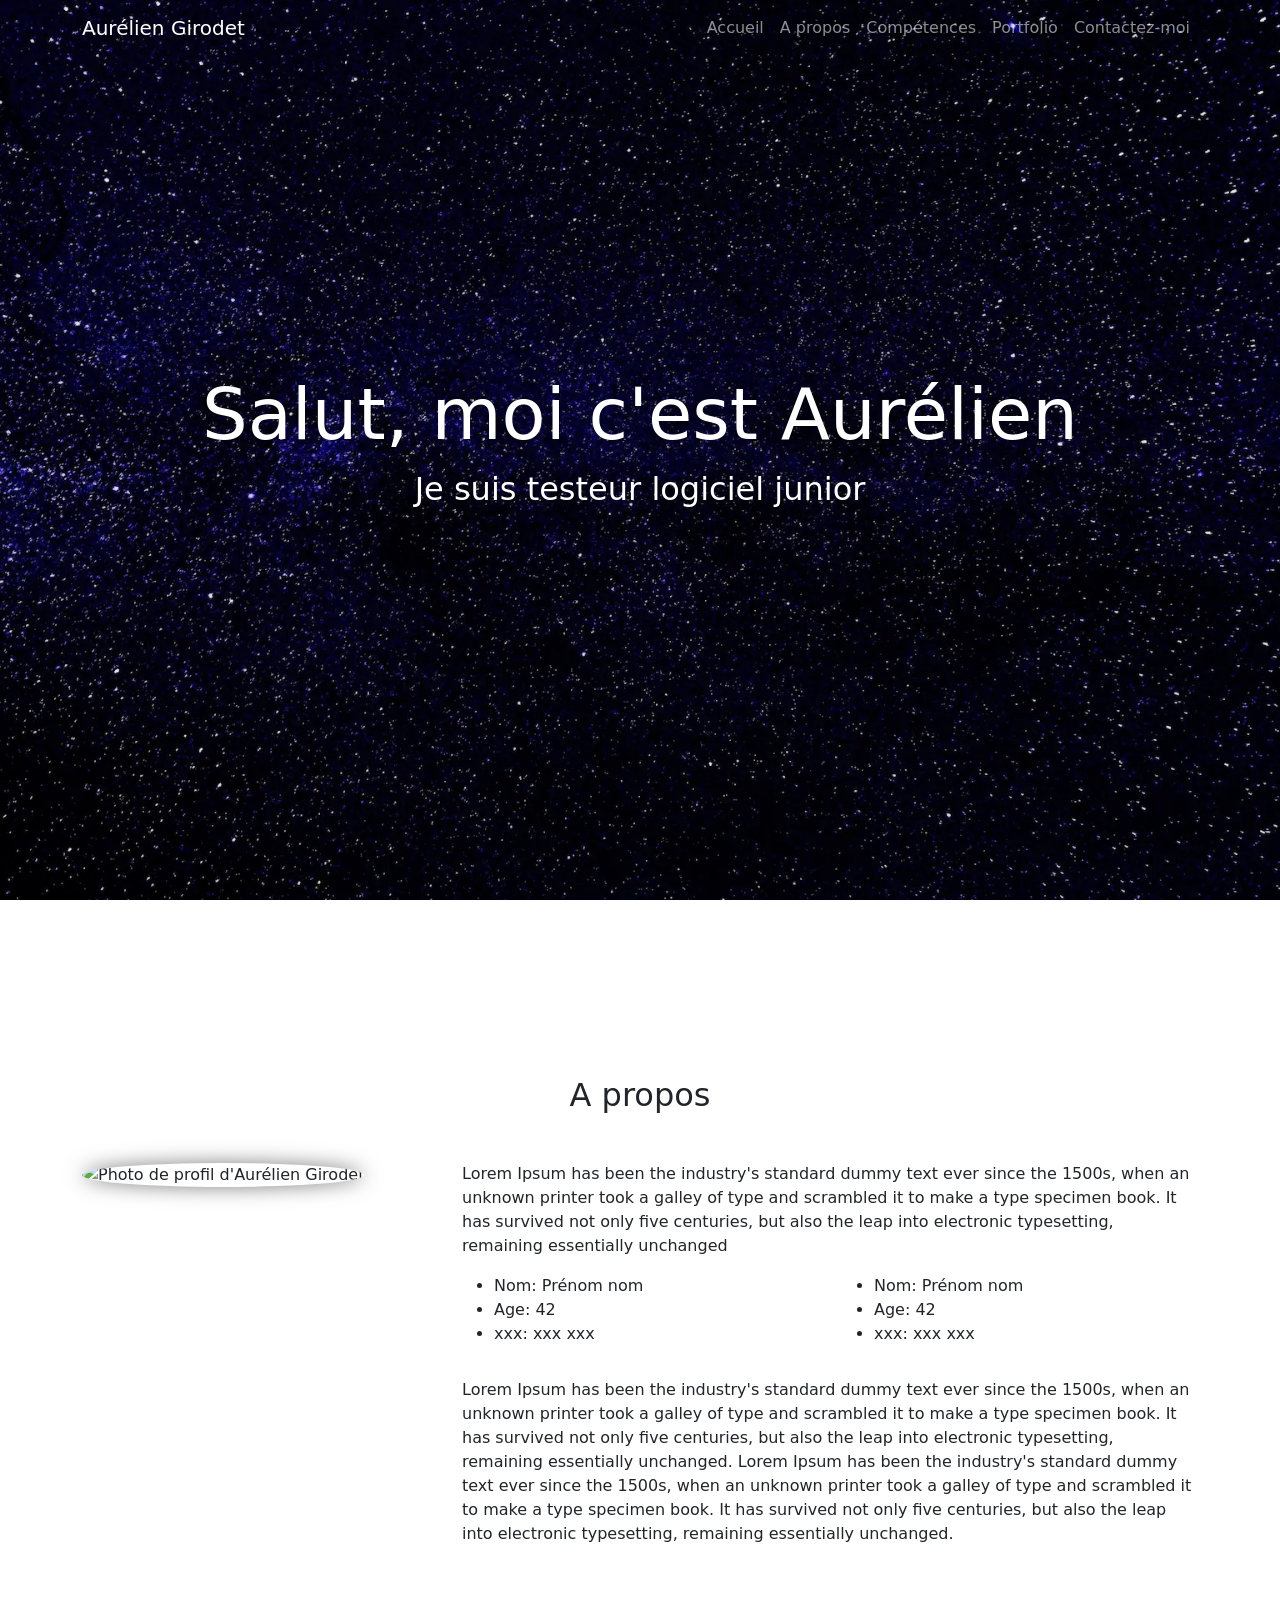
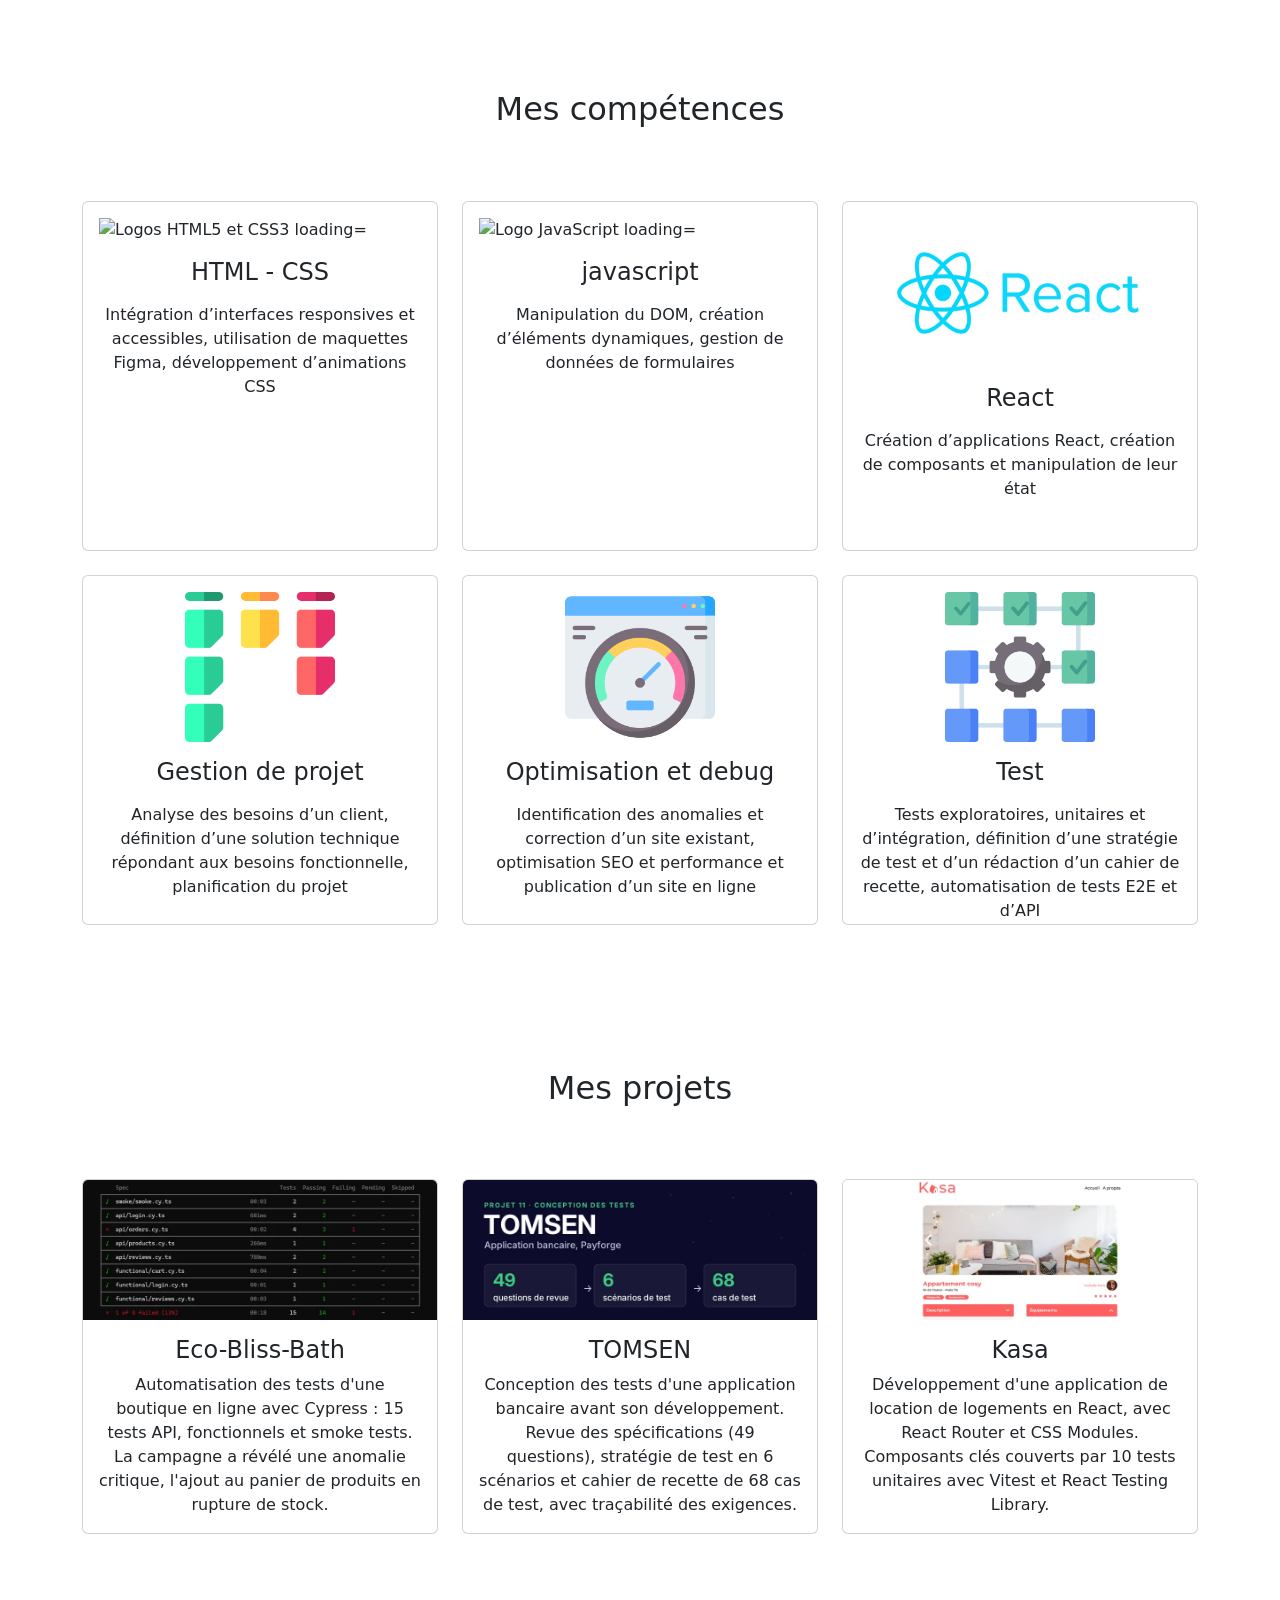
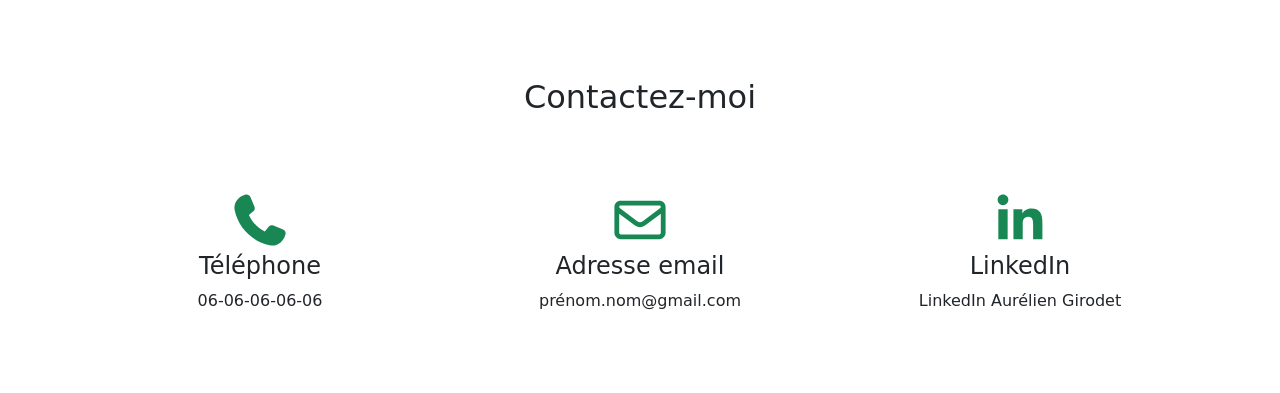
==== index.html @ 2a3164a1 "feat(header): personnalise le nom et le métier visé" ====
<!DOCTYPE html>
<html lang="fr">

<head>
    <meta charset="utf-8">
    <title>Aurélien Girodet | Testeur logiciel</title>
    <meta name="viewport" content="width=device-width, initial-scale=1">
    <!-- linking css file -->
    <link rel="stylesheet" href="style.css">
    <!-- bootstrap CDN -->
    <link href="https://cdn.jsdelivr.net/npm/bootstrap@5.1.3/dist/css/bootstrap.min.css" rel="stylesheet">
    <script src="https://cdn.jsdelivr.net/npm/bootstrap@5.1.3/dist/js/bootstrap.bundle.min.js" defer></script>
    <meta name="description" content="Aurélien Girodet, testeur logiciel junior basé à Paris. Découvrez mon parcours, mes compétences en test et qualité logicielle, et mes projets réalisés.">
</head>

<body>
    <header>
<!-- navbar -->
        <nav class="navbar navbar-expand-lg fixed-top navbar-dark navbarScroll">
            <div class="container">
                <a class="navbar-brand" href="#">Aurélien Girodet</a>
                <button class="navbar-toggler" type="button" data-bs-toggle="collapse"
                    data-bs-target="#navbarSupportedContent" aria-controls="navbarSupportedContent" aria-expanded="false"
                    aria-label="Toggle navigation">
                    <span class="navbar-toggler-icon"></span>
                </button>
                <div class="collapse navbar-collapse" id="navbarSupportedContent">
                    <ul class="navbar-nav ms-auto">
                        <li class="nav-item active">
                            <a class="nav-link" href="#home">Accueil</a>
                        </li>
                        <li class="nav-item">
                            <a class="nav-link" href="#about">A propos</a>
                        </li>
                        <li class="nav-item">
                            <a class="nav-link" href="#skills">Compétences</a>
                        </li>
                        <li class="nav-item">
                            <a class="nav-link" href="#portfolio">Portfolio</a>
                        </li>
                        <li class="nav-item">
                            <a class="nav-link" href="#contact">Contactez-moi</a>
                        </li>
                    </ul>

                </div>
            </div>
        </nav>

        <!-- main banner -->
        <section class="bgimage" id="home">
            <div class="container-fluid">
                <div class="row">
                    <div class="col-lg-12 col-md-12 col-sm-12 col-xs-12 hero-text">
                        <h1 class="hero_title">Salut, moi c'est Aurélien</h1>
                        <p class="hero_desc">Je suis testeur logiciel junior</p>
                    </div>
                </div>
            </div>
        </section>
    </header>
    
    <main>
<!-- about section-->
        <section id="about">
            <div class="container mt-4 pt-4">
                <h2 class="text-center">A propos</h2>
                <div class="row mt-4">
                    <div class="col-lg-4">
                        <img src="images/person.png" class="imageAboutPage" alt="Photo de profil d'Aurélien Girodet" loading="lazy">
                    </div>

                    <div class="col-lg-8">
                        <p> Lorem Ipsum has been the industry's standard dummy text ever since the 1500s, when an unknown
                            printer took a galley of type and scrambled it to make a type specimen book. It has survived not
                            only five centuries, but also the leap into electronic typesetting, remaining essentially
                            unchanged

                        </p>
                        <div class="row mt-3">
                            <div class="col-md-6">
                                <ul>
                                    <li>Nom: Prénom nom</li>
                                    <li>Age: 42</li>
                                    <li>xxx: xxx xxx</li>

                                </ul>
                            </div>
                            <div class="col-md-6">
                                <ul>
                                    <li>Nom: Prénom nom</li>
                                    <li>Age: 42</li>
                                    <li>xxx: xxx xxx</li>
                                </ul>
                            </div>
                        </div>
                        <div class="row mt-3">
                            <p> Lorem Ipsum has been the industry's standard dummy text ever since the 1500s, when an
                                unknown printer took a galley of type and scrambled it to make a type specimen book. It has
                                survived not only five centuries, but also the leap into electronic typesetting, remaining
                                essentially unchanged.
                                Lorem Ipsum has been the industry's standard dummy text ever since the 1500s, when an
                                unknown printer took a galley of type and scrambled it to make a type specimen book. It has
                                survived not only five centuries, but also the leap into electronic typesetting, remaining
                                essentially unchanged.
                            </p>
                        </div>
                    </div>
                </div>
        </section>

        <!-- skills section-->
        <section id="skills">
            <div class="container">
                <h2 class="text-center">Mes compétences</h2>
            </div>
        </section>

        <!-- portfolio section-->
        <section id="portfolio">
            <div class="container mt-3">
                <h2 class="text-center">Mes projets</h2>
        </section>

        <!-- contact section-->
        <section id="contact">
            <div class="container mt-3 contactContent">
                <h2 class="text-center">Contactez-moi</h2>
                <div class="row">
                    <div class="col-lg-4 mt-4 contactColumn">
                        <svg xmlns="http://www.w3.org/2000/svg" viewBox="0 0 640 640" aria-hidden="true"><!--!Font Awesome Free v7.3.1 by @fontawesome - https://fontawesome.com License - https://fontawesome.com/license/free Copyright 2026 Fonticons, Inc.--><path d="M224.2 89C216.3 70.1 195.7 60.1 176.1 65.4L170.6 66.9C106 84.5 50.8 147.1 66.9 223.3C104 398.3 241.7 536 416.7 573.1C493 589.3 555.5 534 573.1 469.4L574.6 463.9C580 444.2 569.9 423.6 551.1 415.8L453.8 375.3C437.3 368.4 418.2 373.2 406.8 387.1L368.2 434.3C297.9 399.4 241.3 341 208.8 269.3L253 233.3C266.9 222 271.6 202.9 264.8 186.3L224.2 89z"/></svg>
                        <h3 class="h4">Téléphone</h3>
                        <p>06-06-06-06-06</p>
                    </div>
                    <div class="col-lg-4 mt-4 contactColumn">
                        <svg xmlns="http://www.w3.org/2000/svg" viewBox="0 0 640 640" aria-hidden="true"><!--!Font Awesome Free v7.3.1 by @fontawesome - https://fontawesome.com License - https://fontawesome.com/license/free Copyright 2026 Fonticons, Inc.--><path d="M125.4 128C91.5 128 64 155.5 64 189.4C64 190.3 64 191.1 64.1 192L64 192L64 448C64 483.3 92.7 512 128 512L512 512C547.3 512 576 483.3 576 448L576 192L575.9 192C575.9 191.1 576 190.3 576 189.4C576 155.5 548.5 128 514.6 128L125.4 128zM528 256.3L528 448C528 456.8 520.8 464 512 464L128 464C119.2 464 112 456.8 112 448L112 256.3L266.8 373.7C298.2 397.6 341.7 397.6 373.2 373.7L528 256.3zM112 189.4C112 182 118 176 125.4 176L514.6 176C522 176 528 182 528 189.4C528 193.6 526 197.6 522.7 200.1L344.2 335.5C329.9 346.3 310.1 346.3 295.8 335.5L117.3 200.1C114 197.6 112 193.6 112 189.4z"/></svg>
                        <h3 class="h4">Adresse email</h3>
                        <p>prénom.nom@gmail.com</p>
                    </div>
                    <div class="col-lg-4 mt-4 contactColumn">
                        <svg xmlns="http://www.w3.org/2000/svg" viewBox="0 0 640 640" aria-hidden="true"><!--!Font Awesome Free v7.3.1 by @fontawesome - https://fontawesome.com License - https://fontawesome.com/license/free Copyright 2026 Fonticons, Inc.--><path d="M196.3 512L103.4 512L103.4 212.9L196.3 212.9L196.3 512zM149.8 172.1C120.1 172.1 96 147.5 96 117.8C96 103.5 101.7 89.9 111.8 79.8C121.9 69.7 135.6 64 149.8 64C164 64 177.7 69.7 187.8 79.8C197.9 89.9 203.6 103.6 203.6 117.8C203.6 147.5 179.5 172.1 149.8 172.1zM543.9 512L451.2 512L451.2 366.4C451.2 331.7 450.5 287.2 402.9 287.2C354.6 287.2 347.2 324.9 347.2 363.9L347.2 512L254.4 512L254.4 212.9L343.5 212.9L343.5 253.7L344.8 253.7C357.2 230.2 387.5 205.4 432.7 205.4C526.7 205.4 544 267.3 544 347.7L544 512L543.9 512z"/></svg>
                        <h3 class="h4">LinkedIn</h3>
                        <p>LinkedIn Aurélien Girodet</p>
                    </div>
                </div>
            </div>
        </section>
    </main>

    

    <!-- load javascript after loading all html content -->
    <script src="script/script.js" defer></script>

</body>

</html>
---- style.css ----
/******* GENERAL *******/
/* spacing on all sections */
#about,
#skills,
#portfolio,
#contact {
    margin-top: 4rem;
    padding-top: 4rem;
}
#about h2,
#skills h2,
#portfolio h2,
#contact h2 {
    margin-bottom: 3rem;
}
#contact {
    padding-bottom: 4rem;
}

/* display background dark color on navbar scroll */
.navbarScroll.navbarDark {
    background-color: #212529;
}

/* header background color */
header {
    background-color: #0b0b2b;
}

/* hero background image */
.bgimage {
    height: 100vh;
    max-height: 900px;
    background: #0b0b2b url("images/image1.webp");
    background-size: cover;
    position: relative;
}
/* text css above hero image*/
.hero_title {
    font-size: 4.5rem;
}
.hero_desc {
    font-size: 2rem;
}
.hero-text {
    text-align: center;
    position: absolute;
    top: 50%;
    left: 50%;
    transform: translate(-50%, -50%);
    color: white;
}

/* about */
.imageAboutPage {
    width: 100%;
}
.imageAboutPage {
    border-radius: 50%;
    box-shadow: 0 0 20px rgba(0, 0, 0, 0.5);
}

/* skills */
.skillsText.card {
    height: 350px;
    cursor: pointer;
}
.skillsText img {
    width: 100%;
    height: 150px;
    object-fit: contain;
}
#skills p {
    text-align: center;
}
.skillsIcon {
    font-size: 36px;
    text-align: center;
    width: 100%;
}
.card-title {
    text-align: center;
}
.card:hover .skillsIcon {
    color: #008000;
}
.skillsText:hover {
    border: 1px solid #008000;
}

/* portfolio */
#portfolio p {
    text-align: center;
}
.portfolioContent {
    transition: transform 0.2s ease, box-shadow 0.2s ease;
}
.portfolioContent:hover,
.portfolioContent:focus-within {
    transform: translateY(-4px);
    box-shadow: 0 8px 20px rgba(0, 0, 0, 0.15);
}
.portfolioContent a {
    text-decoration: none;
    color: inherit;
}
.portfolioContent:hover a,
.portfolioContent:focus-within {
    color: #198754;
}

/* contact */
.contactColumn {
    display: flex;
    flex-direction: column;
    align-items: center;
}
.contactColumn svg {
    fill: #198754;
    height: 4em;
}

/* footer */
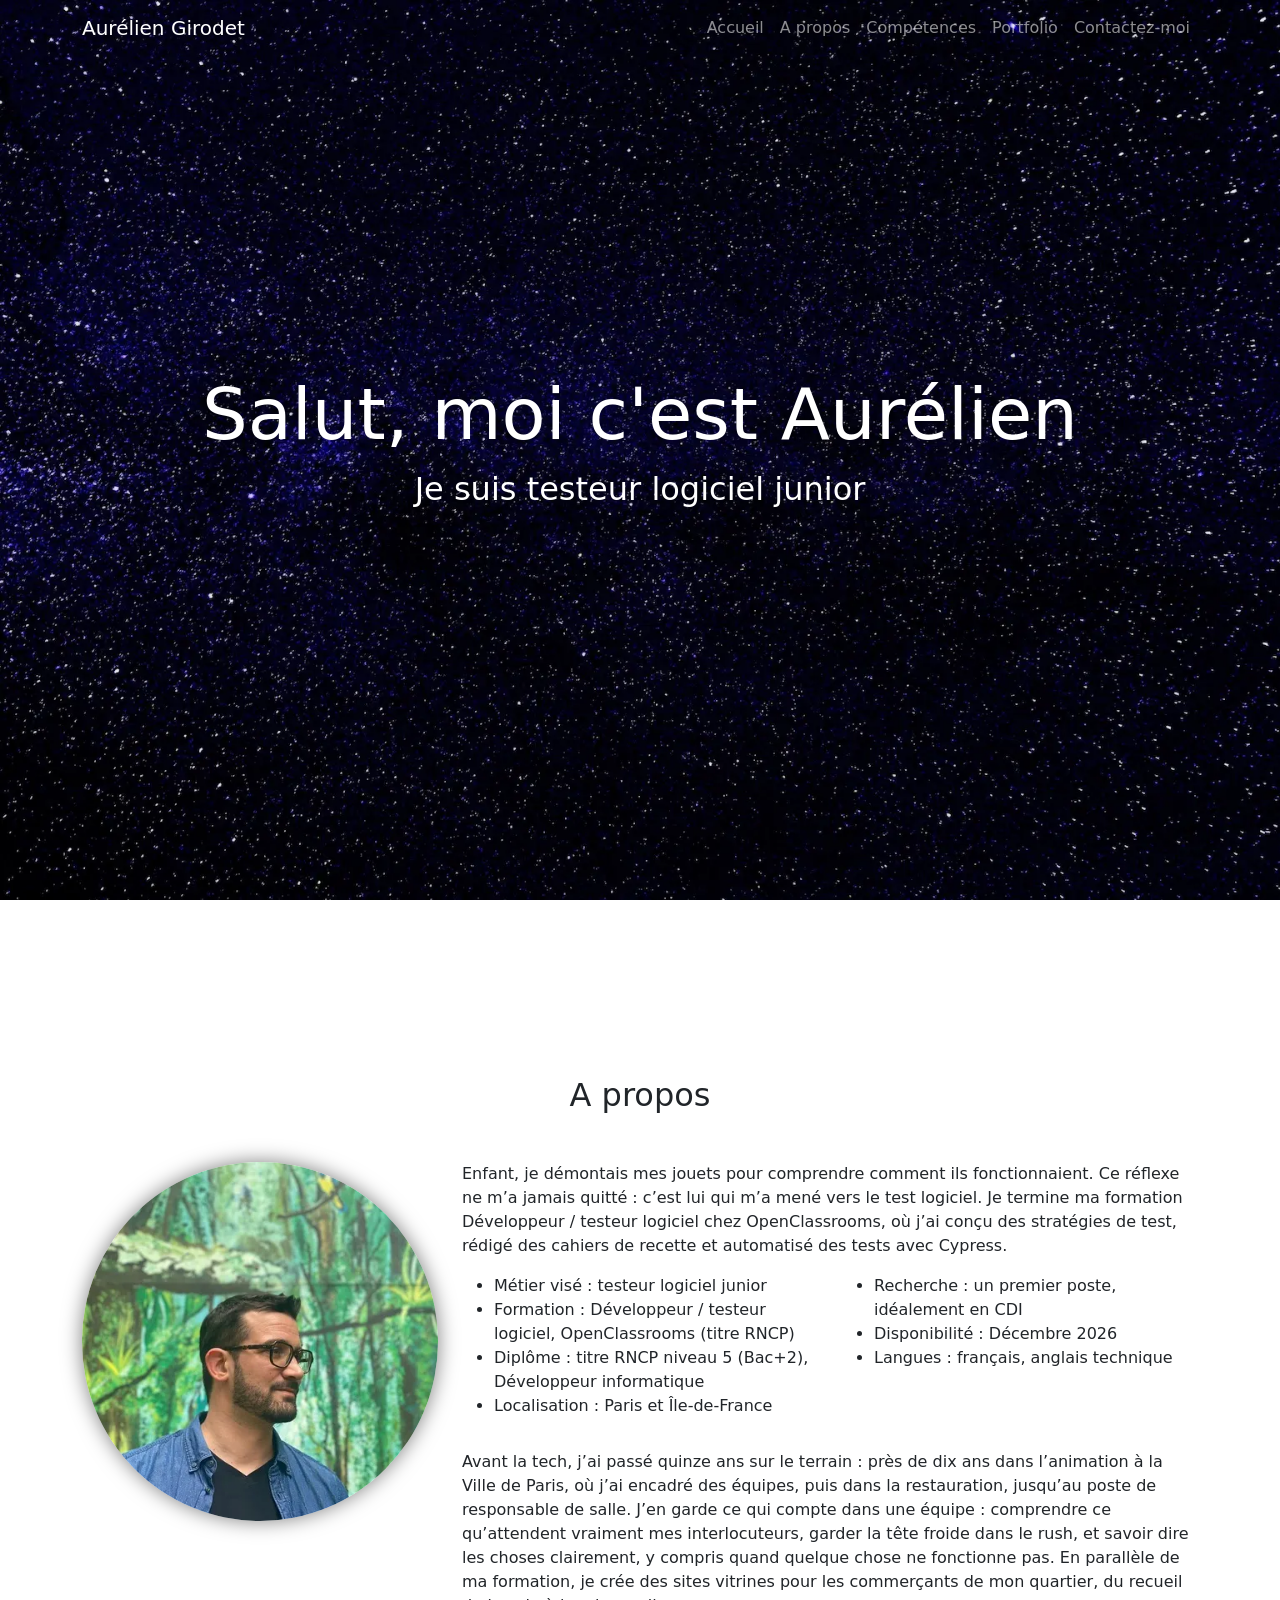
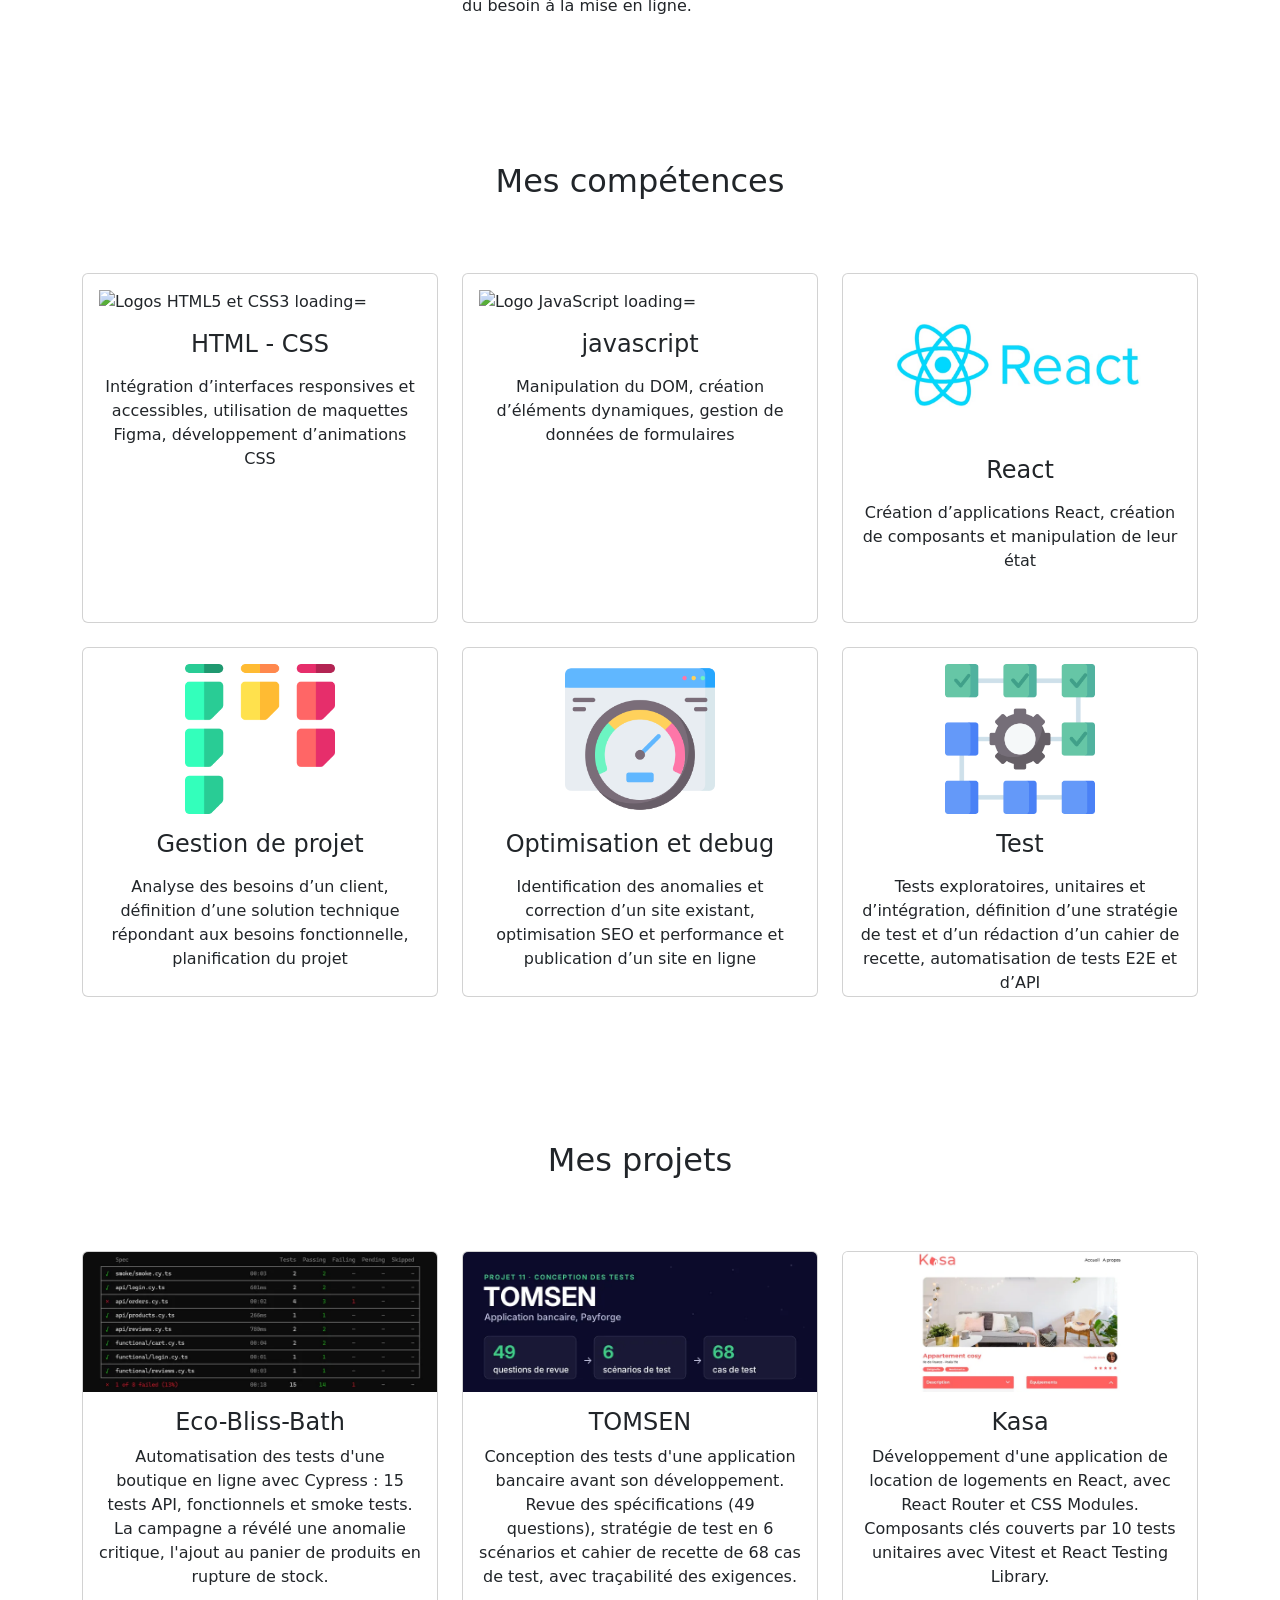
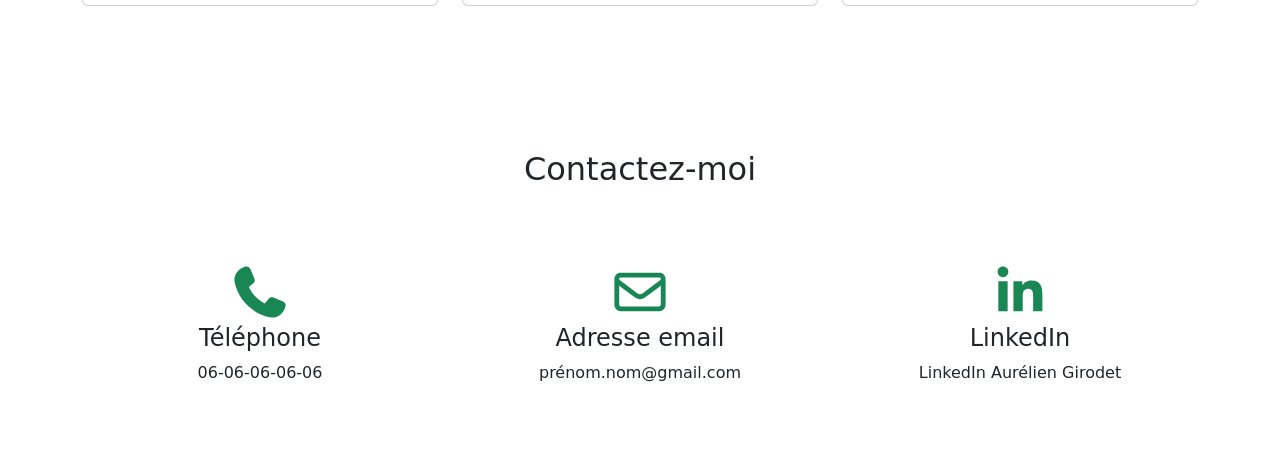
==== commit d03afc17: "feat(about): personnalise la section À propos" ====
--- a/index.html
+++ b/index.html
@@ -67,42 +67,34 @@
                 <h2 class="text-center">A propos</h2>
                 <div class="row mt-4">
                     <div class="col-lg-4">
-                        <img src="images/person.png" class="imageAboutPage" alt="Photo de profil d'Aurélien Girodet" loading="lazy">
+                        <img src="images/aurelien.webp" class="imageAboutPage" alt="Photo de profil d'Aurélien Girodet" loading="lazy">
                     </div>
 
                     <div class="col-lg-8">
-                        <p> Lorem Ipsum has been the industry's standard dummy text ever since the 1500s, when an unknown
-                            printer took a galley of type and scrambled it to make a type specimen book. It has survived not
-                            only five centuries, but also the leap into electronic typesetting, remaining essentially
-                            unchanged
-
+                        <p> 
+                            Enfant, je démontais mes jouets pour comprendre comment ils fonctionnaient. Ce réflexe ne m’a jamais quitté : c’est lui qui m’a mené vers le test logiciel. Je termine ma formation Développeur / testeur logiciel chez OpenClassrooms, où j’ai conçu des stratégies de test, rédigé des cahiers de recette et automatisé des tests avec Cypress.
                         </p>
                         <div class="row mt-3">
                             <div class="col-md-6">
                                 <ul>
-                                    <li>Nom: Prénom nom</li>
-                                    <li>Age: 42</li>
-                                    <li>xxx: xxx xxx</li>
+                                    <li>Métier visé : testeur logiciel junior</li>
+                                    <li>Formation : Développeur / testeur logiciel, OpenClassrooms (titre RNCP)</li>
+                                    <li>Diplôme : titre RNCP niveau 5 (Bac+2), Développeur informatique</li>
+                                    <li>Localisation : Paris et Île-de-France</li>
 
                                 </ul>
                             </div>
                             <div class="col-md-6">
                                 <ul>
-                                    <li>Nom: Prénom nom</li>
-                                    <li>Age: 42</li>
-                                    <li>xxx: xxx xxx</li>
+                                    <li>Recherche : un premier poste, idéalement en CDI</li>
+                                    <li>Disponibilité : Décembre 2026</li>
+                                    <li>Langues : français, anglais technique</li>
                                 </ul>
                             </div>
                         </div>
                         <div class="row mt-3">
-                            <p> Lorem Ipsum has been the industry's standard dummy text ever since the 1500s, when an
-                                unknown printer took a galley of type and scrambled it to make a type specimen book. It has
-                                survived not only five centuries, but also the leap into electronic typesetting, remaining
-                                essentially unchanged.
-                                Lorem Ipsum has been the industry's standard dummy text ever since the 1500s, when an
-                                unknown printer took a galley of type and scrambled it to make a type specimen book. It has
-                                survived not only five centuries, but also the leap into electronic typesetting, remaining
-                                essentially unchanged.
+                            <p> 
+                                Avant la tech, j’ai passé quinze ans sur le terrain : près de dix ans dans l’animation à la Ville de Paris, où j’ai encadré des équipes, puis dans la restauration, jusqu’au poste de responsable de salle. J’en garde ce qui compte dans une équipe : comprendre ce qu’attendent vraiment mes interlocuteurs, garder la tête froide dans le rush, et savoir dire les choses clairement, y compris quand quelque chose ne fonctionne pas. En parallèle de ma formation, je crée des sites vitrines pour les commerçants de mon quartier, du recueil du besoin à la mise en ligne.
                             </p>
                         </div>
                     </div>
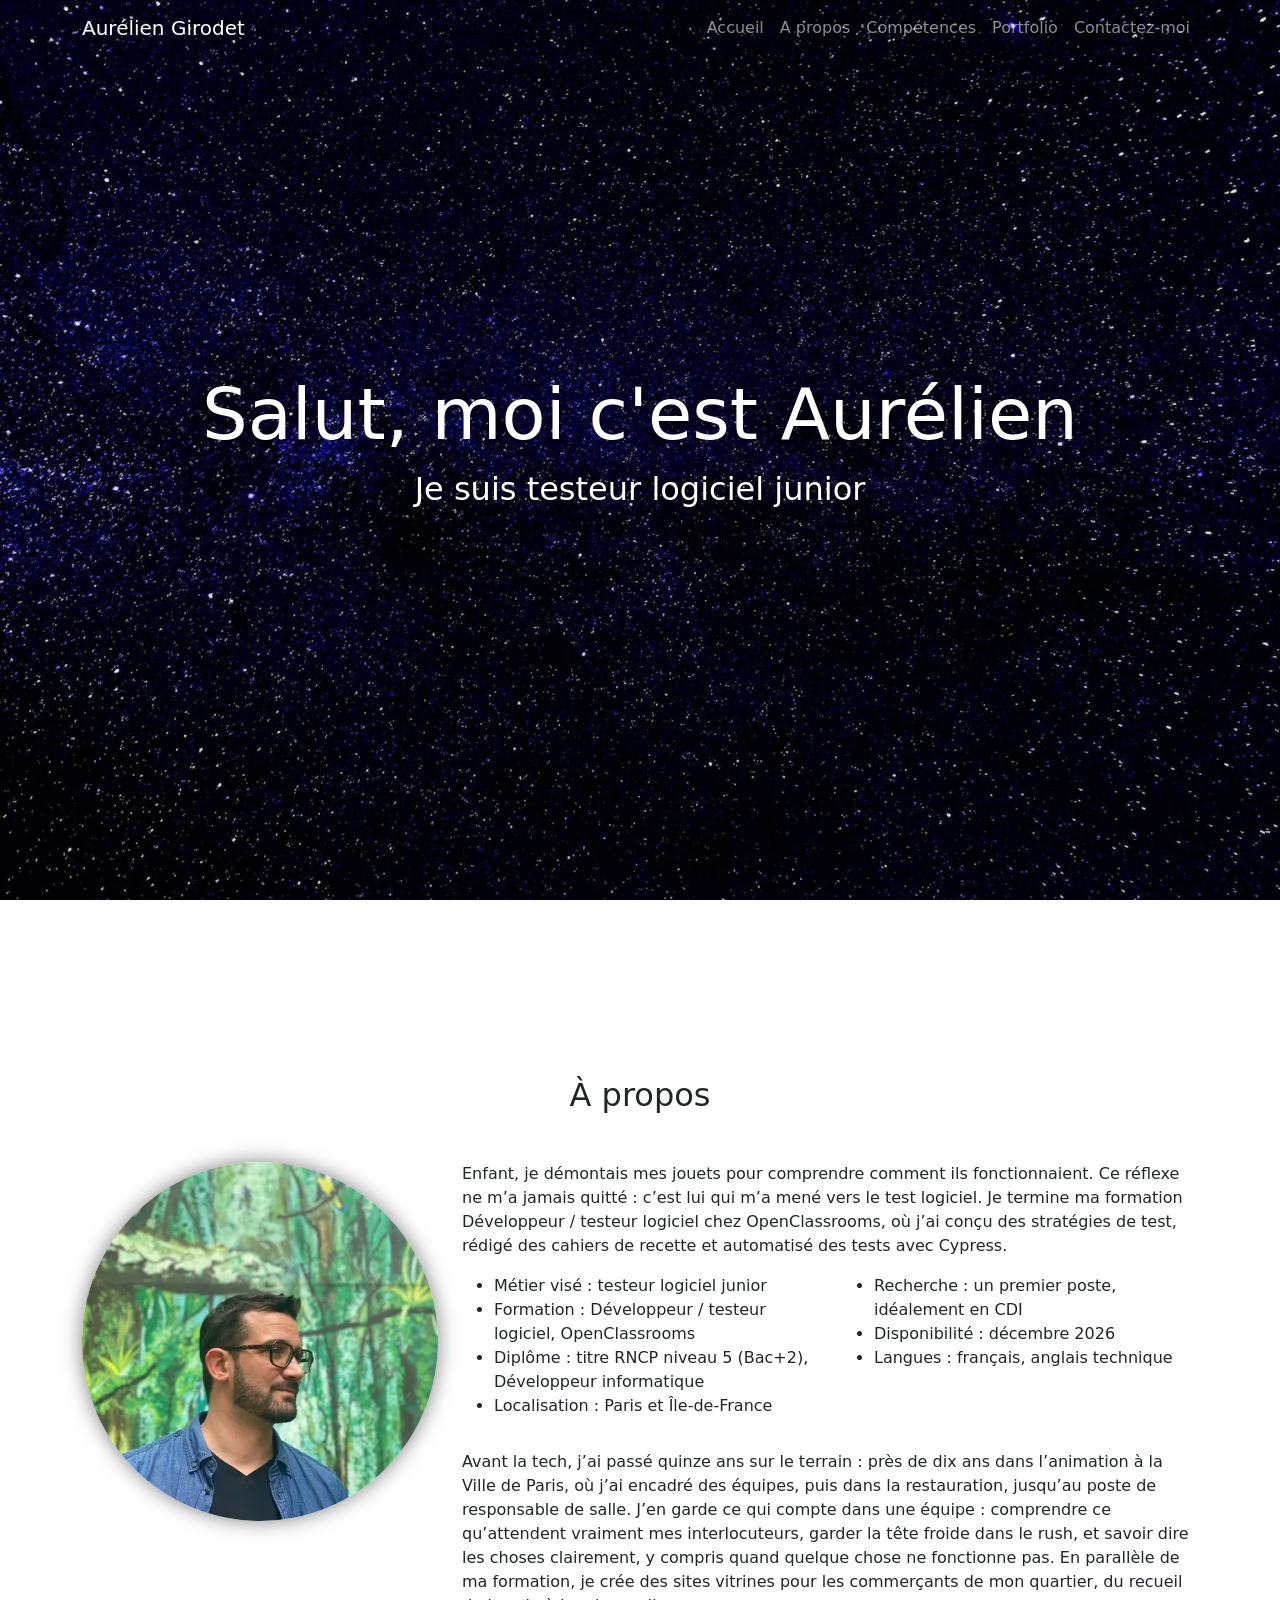
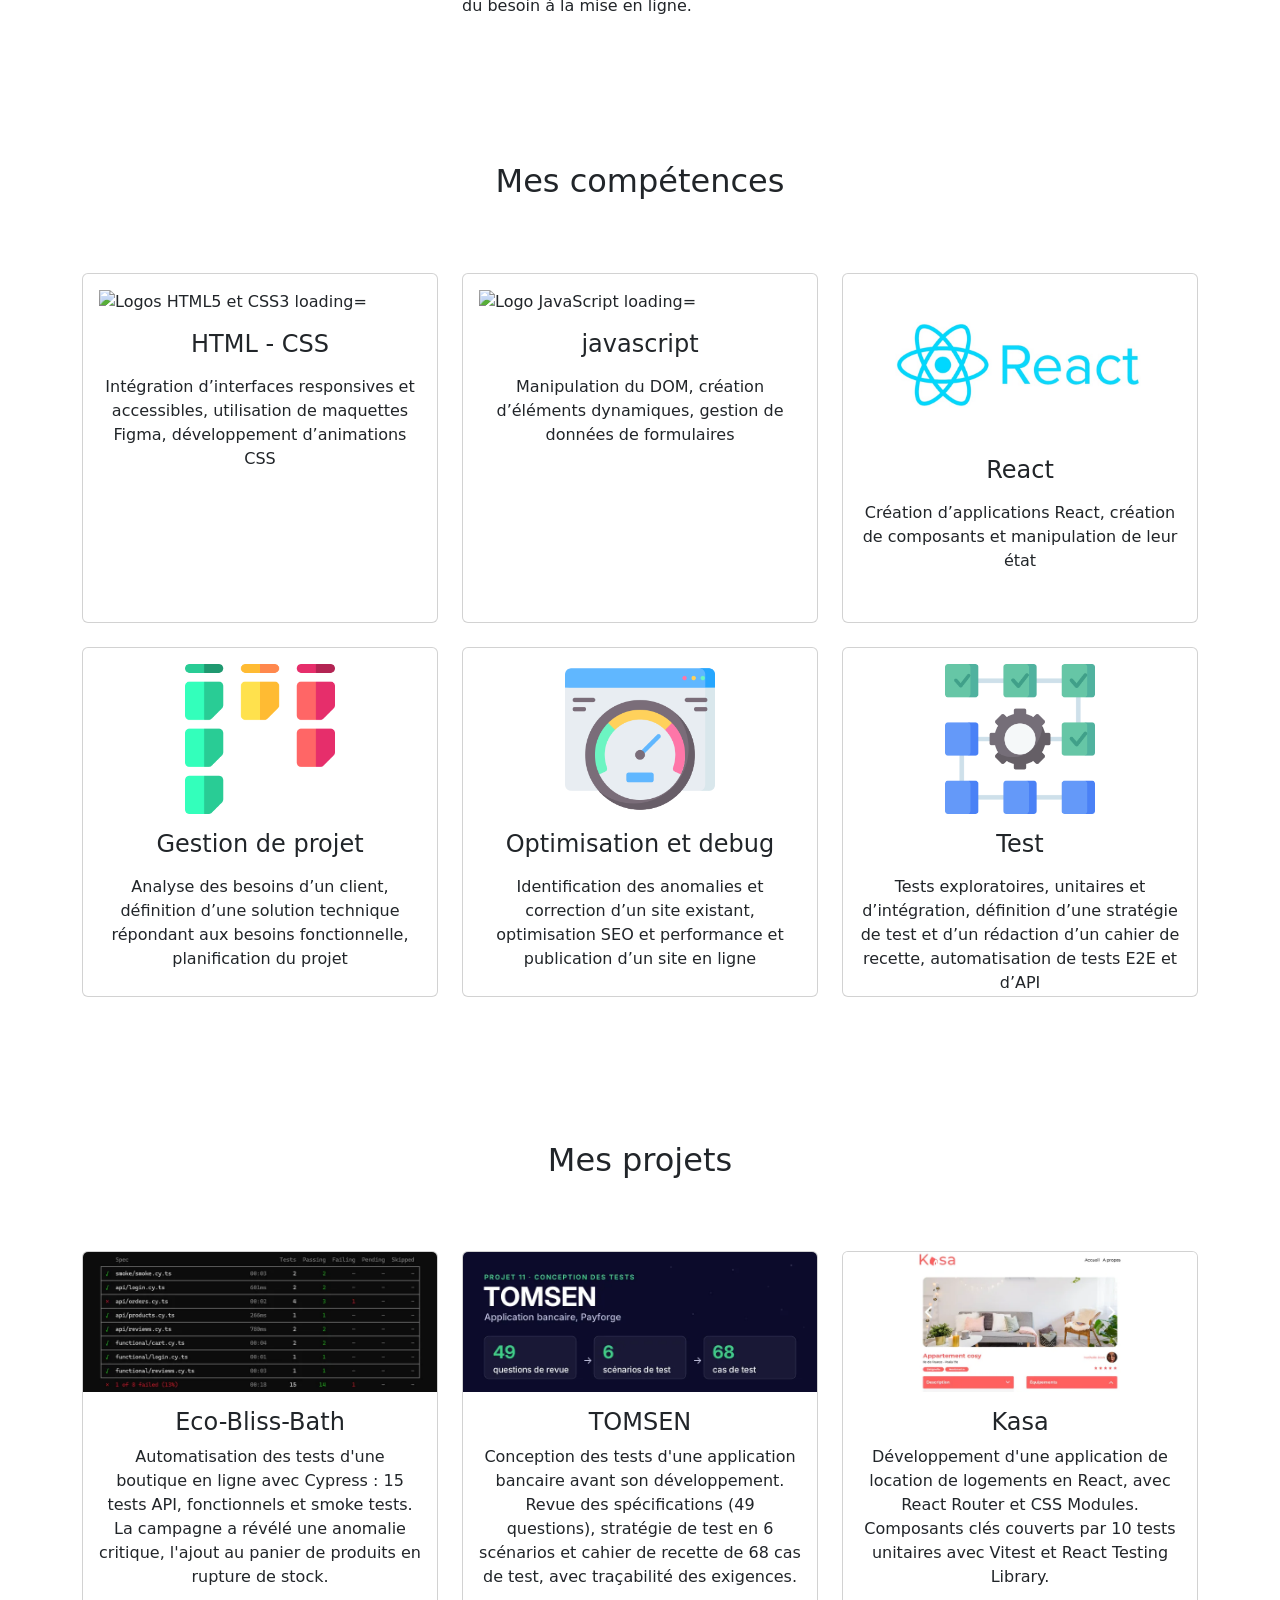
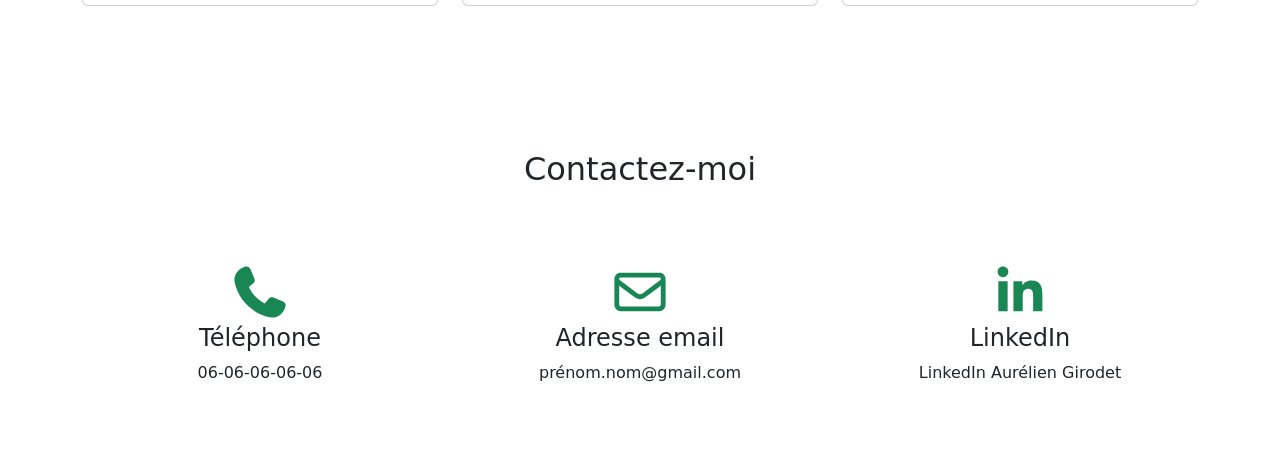
==== commit 4b99ed14: "fix(html): ferme les conteneurs des sections À propos et projets" ====
--- a/index.html
+++ b/index.html
@@ -64,7 +64,7 @@
 <!-- about section-->
         <section id="about">
             <div class="container mt-4 pt-4">
-                <h2 class="text-center">A propos</h2>
+                <h2 class="text-center">À propos</h2>
                 <div class="row mt-4">
                     <div class="col-lg-4">
                         <img src="images/aurelien.webp" class="imageAboutPage" alt="Photo de profil d'Aurélien Girodet" loading="lazy">
@@ -78,7 +78,7 @@
                             <div class="col-md-6">
                                 <ul>
                                     <li>Métier visé : testeur logiciel junior</li>
-                                    <li>Formation : Développeur / testeur logiciel, OpenClassrooms (titre RNCP)</li>
+                                    <li>Formation : Développeur / testeur logiciel, OpenClassrooms</li>
                                     <li>Diplôme : titre RNCP niveau 5 (Bac+2), Développeur informatique</li>
                                     <li>Localisation : Paris et Île-de-France</li>
 
@@ -87,7 +87,7 @@
                             <div class="col-md-6">
                                 <ul>
                                     <li>Recherche : un premier poste, idéalement en CDI</li>
-                                    <li>Disponibilité : Décembre 2026</li>
+                                    <li>Disponibilité : décembre 2026</li>
                                     <li>Langues : français, anglais technique</li>
                                 </ul>
                             </div>
@@ -99,6 +99,7 @@
                         </div>
                     </div>
                 </div>
+            </div>
         </section>
 
         <!-- skills section-->
@@ -112,6 +113,7 @@
         <section id="portfolio">
             <div class="container mt-3">
                 <h2 class="text-center">Mes projets</h2>
+            </div>
         </section>
 
         <!-- contact section-->
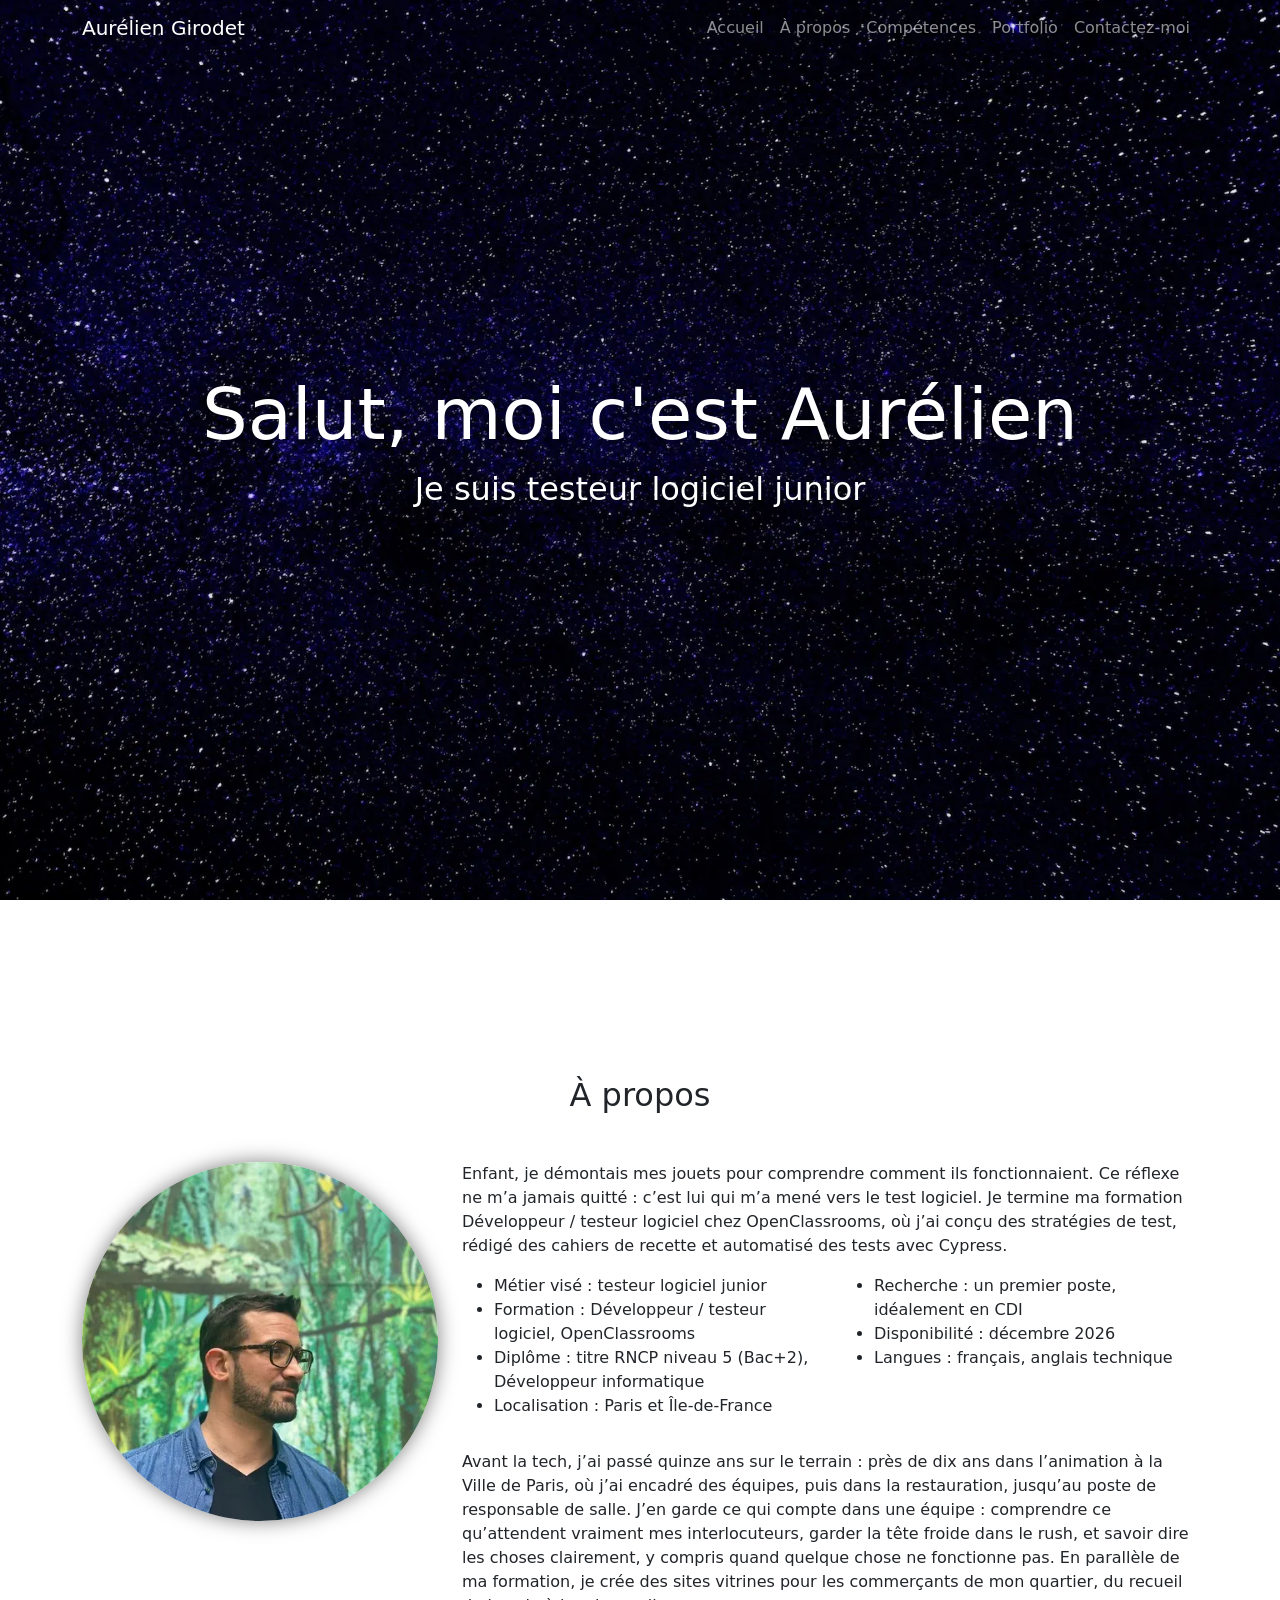
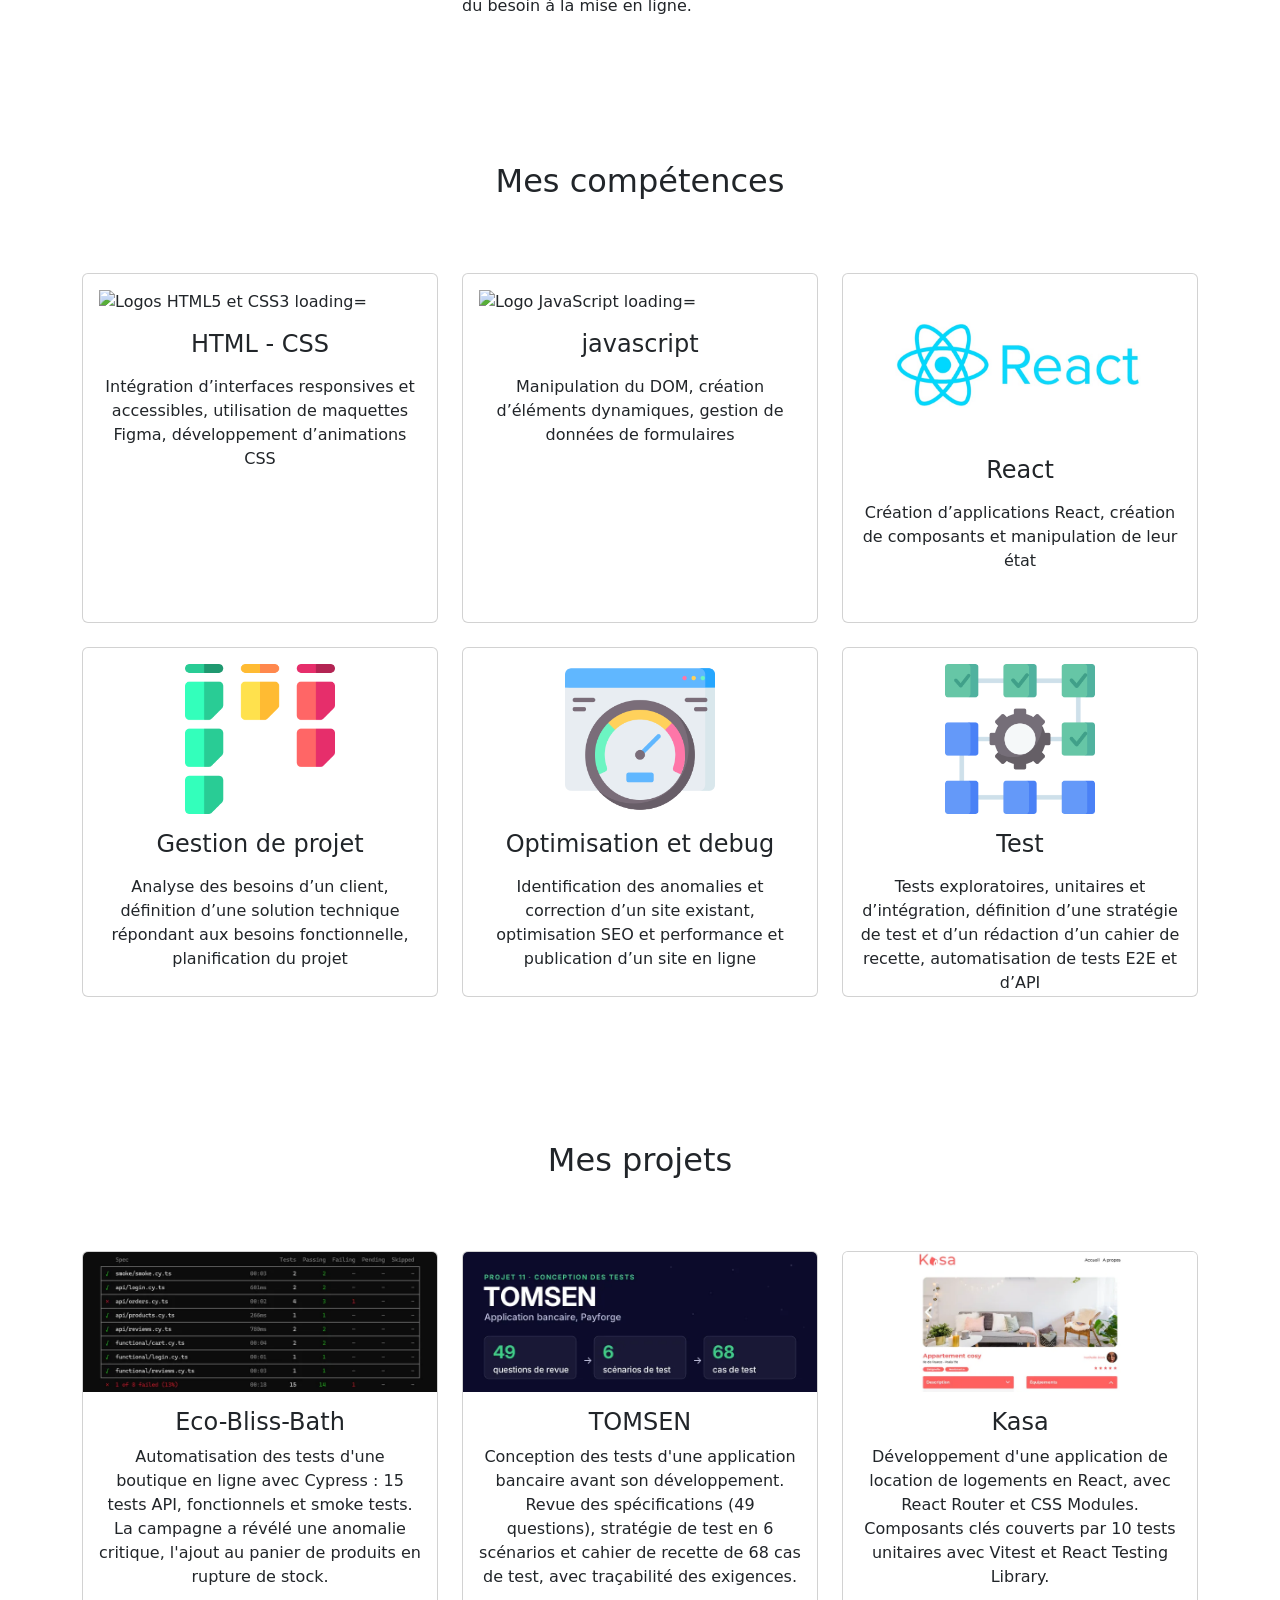
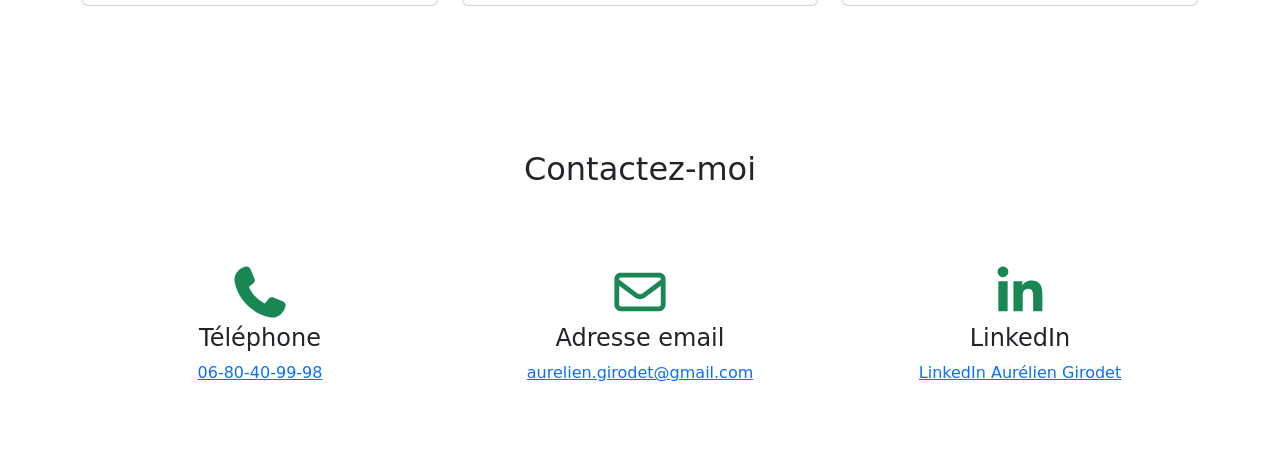
==== commit 9ced7e5b: "feat(contact): personnalise les coordonnées de la section Contact fix(nav): ajoute l'accent au lien " ====
--- a/index.html
+++ b/index.html
@@ -30,7 +30,7 @@
                             <a class="nav-link" href="#home">Accueil</a>
                         </li>
                         <li class="nav-item">
-                            <a class="nav-link" href="#about">A propos</a>
+                            <a class="nav-link" href="#about">À propos</a>
                         </li>
                         <li class="nav-item">
                             <a class="nav-link" href="#skills">Compétences</a>
@@ -124,17 +124,17 @@
                     <div class="col-lg-4 mt-4 contactColumn">
                         <svg xmlns="http://www.w3.org/2000/svg" viewBox="0 0 640 640" aria-hidden="true"><!--!Font Awesome Free v7.3.1 by @fontawesome - https://fontawesome.com License - https://fontawesome.com/license/free Copyright 2026 Fonticons, Inc.--><path d="M224.2 89C216.3 70.1 195.7 60.1 176.1 65.4L170.6 66.9C106 84.5 50.8 147.1 66.9 223.3C104 398.3 241.7 536 416.7 573.1C493 589.3 555.5 534 573.1 469.4L574.6 463.9C580 444.2 569.9 423.6 551.1 415.8L453.8 375.3C437.3 368.4 418.2 373.2 406.8 387.1L368.2 434.3C297.9 399.4 241.3 341 208.8 269.3L253 233.3C266.9 222 271.6 202.9 264.8 186.3L224.2 89z"/></svg>
                         <h3 class="h4">Téléphone</h3>
-                        <p>06-06-06-06-06</p>
+                        <a href="tel:+33680409998">06-80-40-99-98</a>
                     </div>
                     <div class="col-lg-4 mt-4 contactColumn">
                         <svg xmlns="http://www.w3.org/2000/svg" viewBox="0 0 640 640" aria-hidden="true"><!--!Font Awesome Free v7.3.1 by @fontawesome - https://fontawesome.com License - https://fontawesome.com/license/free Copyright 2026 Fonticons, Inc.--><path d="M125.4 128C91.5 128 64 155.5 64 189.4C64 190.3 64 191.1 64.1 192L64 192L64 448C64 483.3 92.7 512 128 512L512 512C547.3 512 576 483.3 576 448L576 192L575.9 192C575.9 191.1 576 190.3 576 189.4C576 155.5 548.5 128 514.6 128L125.4 128zM528 256.3L528 448C528 456.8 520.8 464 512 464L128 464C119.2 464 112 456.8 112 448L112 256.3L266.8 373.7C298.2 397.6 341.7 397.6 373.2 373.7L528 256.3zM112 189.4C112 182 118 176 125.4 176L514.6 176C522 176 528 182 528 189.4C528 193.6 526 197.6 522.7 200.1L344.2 335.5C329.9 346.3 310.1 346.3 295.8 335.5L117.3 200.1C114 197.6 112 193.6 112 189.4z"/></svg>
                         <h3 class="h4">Adresse email</h3>
-                        <p>prénom.nom@gmail.com</p>
+                        <a href="mailto:aurelien.girodet@gmail.com">aurelien.girodet@gmail.com</a>
                     </div>
                     <div class="col-lg-4 mt-4 contactColumn">
                         <svg xmlns="http://www.w3.org/2000/svg" viewBox="0 0 640 640" aria-hidden="true"><!--!Font Awesome Free v7.3.1 by @fontawesome - https://fontawesome.com License - https://fontawesome.com/license/free Copyright 2026 Fonticons, Inc.--><path d="M196.3 512L103.4 512L103.4 212.9L196.3 212.9L196.3 512zM149.8 172.1C120.1 172.1 96 147.5 96 117.8C96 103.5 101.7 89.9 111.8 79.8C121.9 69.7 135.6 64 149.8 64C164 64 177.7 69.7 187.8 79.8C197.9 89.9 203.6 103.6 203.6 117.8C203.6 147.5 179.5 172.1 149.8 172.1zM543.9 512L451.2 512L451.2 366.4C451.2 331.7 450.5 287.2 402.9 287.2C354.6 287.2 347.2 324.9 347.2 363.9L347.2 512L254.4 512L254.4 212.9L343.5 212.9L343.5 253.7L344.8 253.7C357.2 230.2 387.5 205.4 432.7 205.4C526.7 205.4 544 267.3 544 347.7L544 512L543.9 512z"/></svg>
                         <h3 class="h4">LinkedIn</h3>
-                        <p>LinkedIn Aurélien Girodet</p>
+                        <a href="www.linkedin.com/in/aurelien-girodet">LinkedIn Aurélien Girodet</a>
                     </div>
                 </div>
             </div>
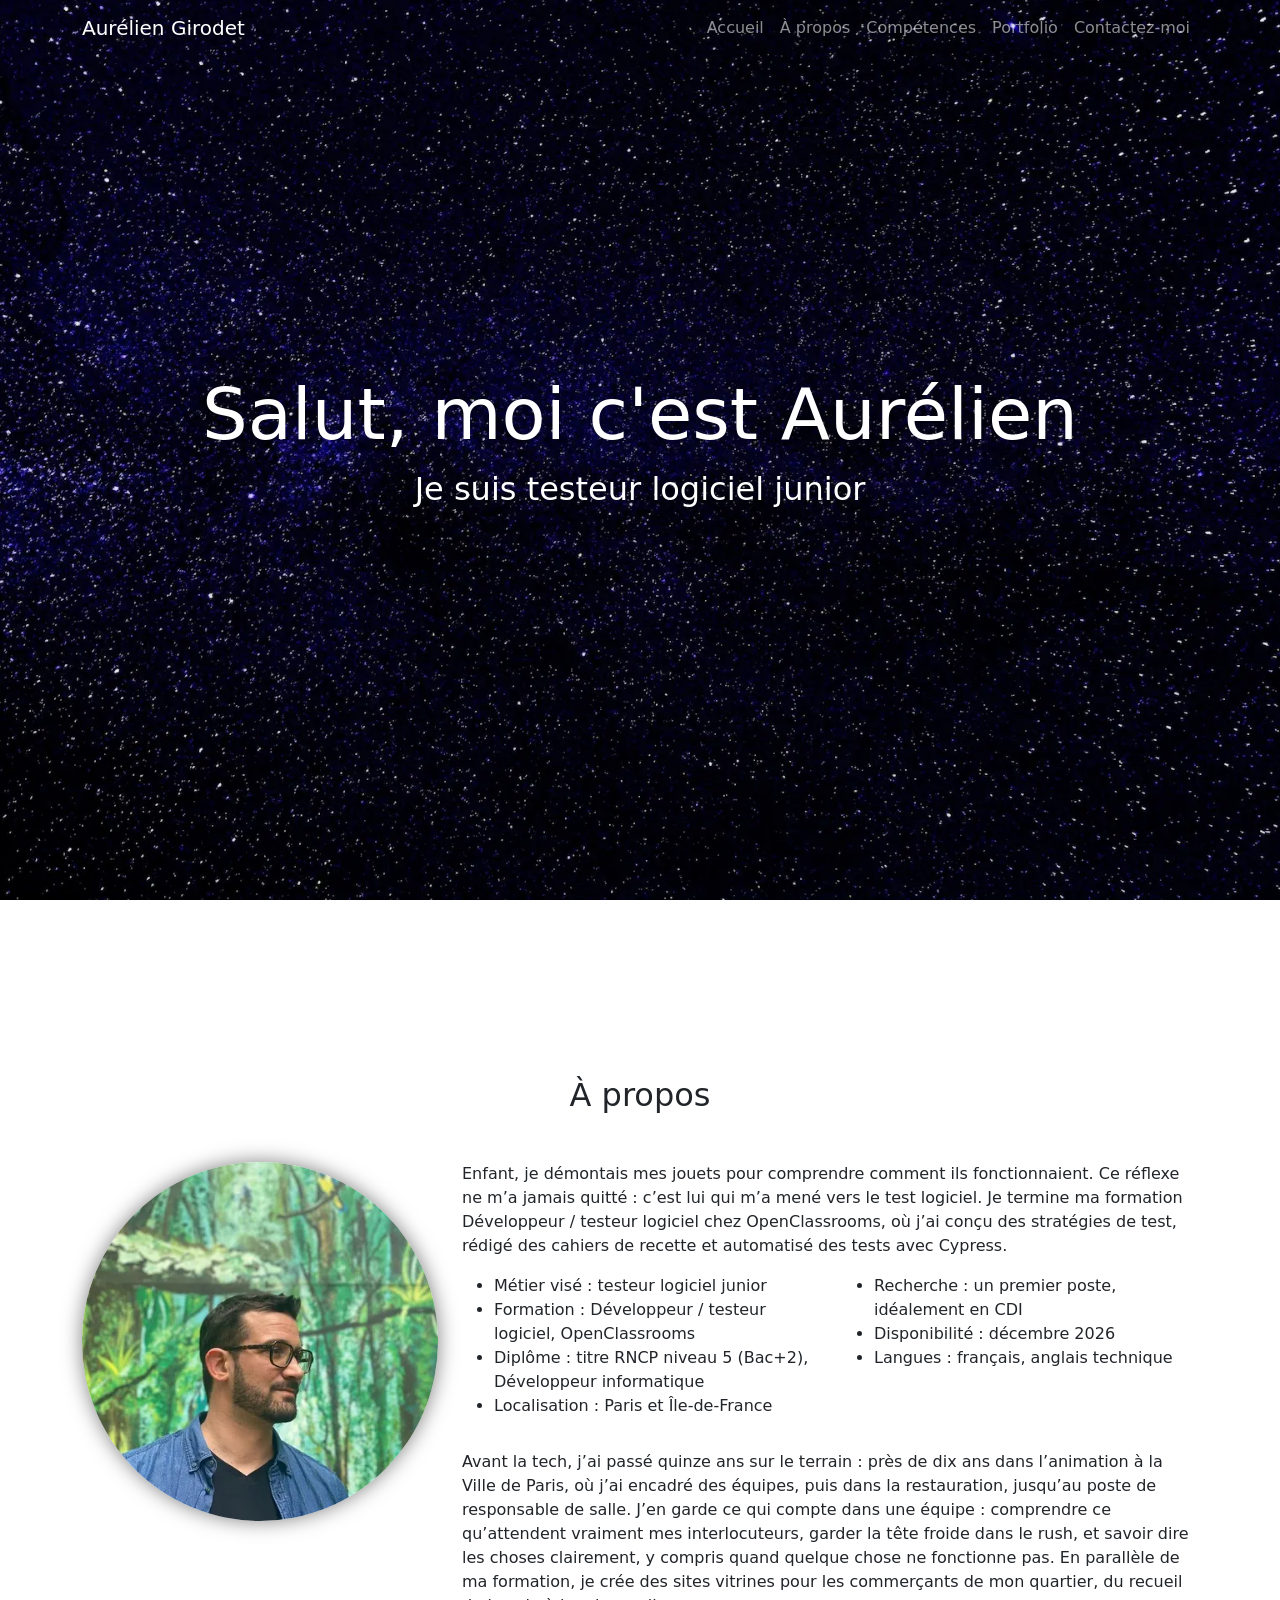
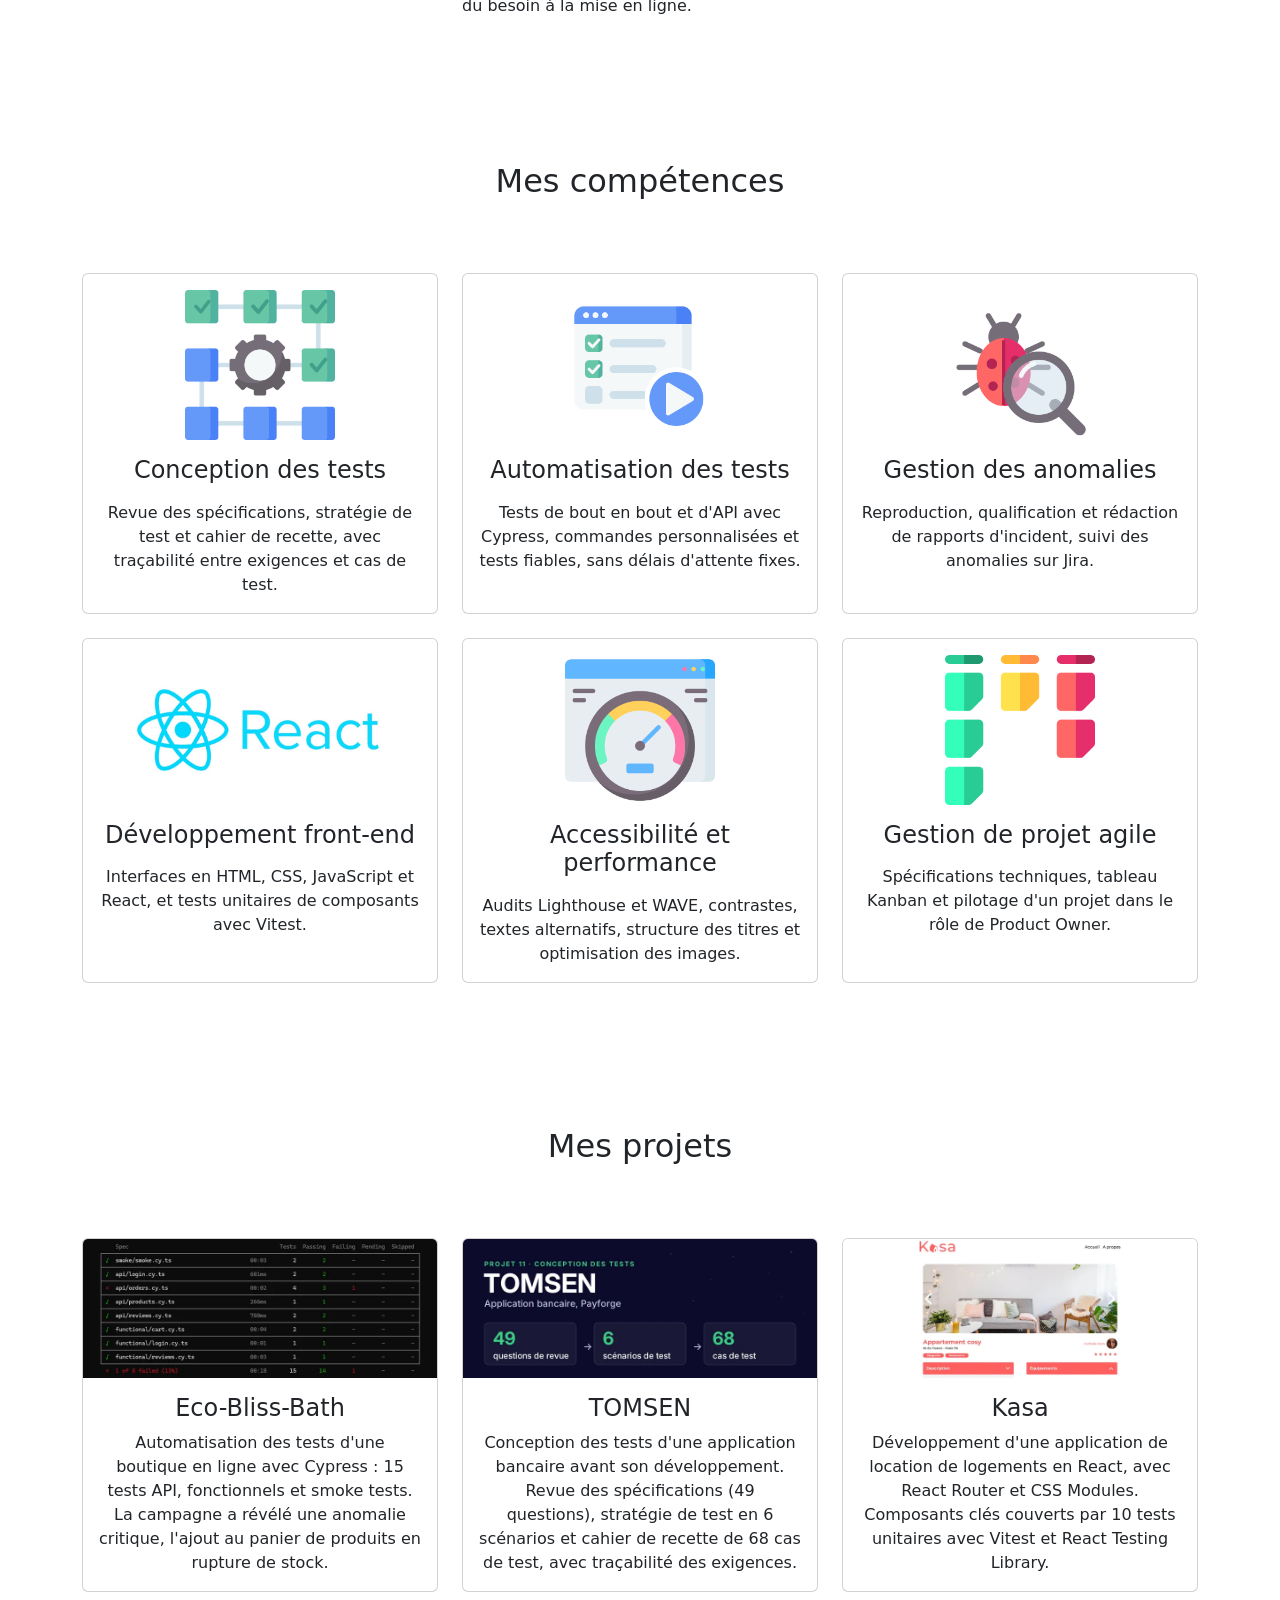
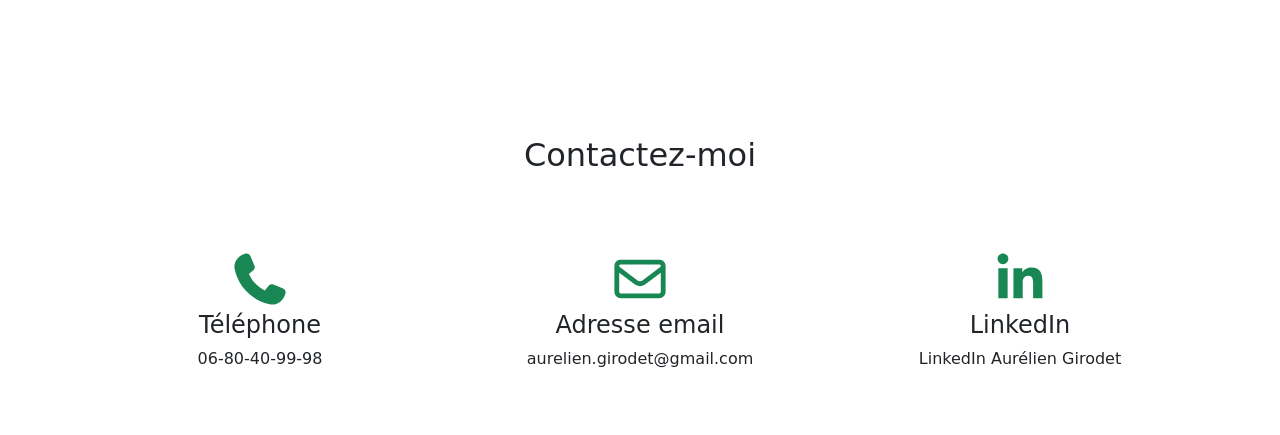
==== commit fe2add67: "feat: ajoute un favicon" ====
--- a/index.html
+++ b/index.html
@@ -9,6 +9,8 @@
     <link rel="stylesheet" href="style.css">
     <!-- bootstrap CDN -->
     <link href="https://cdn.jsdelivr.net/npm/bootstrap@5.1.3/dist/css/bootstrap.min.css" rel="stylesheet">
+    <link rel="icon" href="favicon.ico" sizes="any">
+    <link rel="apple-touch-icon" href="apple-touch-icon.png">
     <script src="https://cdn.jsdelivr.net/npm/bootstrap@5.1.3/dist/js/bootstrap.bundle.min.js" defer></script>
     <meta name="description" content="Aurélien Girodet, testeur logiciel junior basé à Paris. Découvrez mon parcours, mes compétences en test et qualité logicielle, et mes projets réalisés.">
 </head>
@@ -134,7 +136,7 @@
                     <div class="col-lg-4 mt-4 contactColumn">
                         <svg xmlns="http://www.w3.org/2000/svg" viewBox="0 0 640 640" aria-hidden="true"><!--!Font Awesome Free v7.3.1 by @fontawesome - https://fontawesome.com License - https://fontawesome.com/license/free Copyright 2026 Fonticons, Inc.--><path d="M196.3 512L103.4 512L103.4 212.9L196.3 212.9L196.3 512zM149.8 172.1C120.1 172.1 96 147.5 96 117.8C96 103.5 101.7 89.9 111.8 79.8C121.9 69.7 135.6 64 149.8 64C164 64 177.7 69.7 187.8 79.8C197.9 89.9 203.6 103.6 203.6 117.8C203.6 147.5 179.5 172.1 149.8 172.1zM543.9 512L451.2 512L451.2 366.4C451.2 331.7 450.5 287.2 402.9 287.2C354.6 287.2 347.2 324.9 347.2 363.9L347.2 512L254.4 512L254.4 212.9L343.5 212.9L343.5 253.7L344.8 253.7C357.2 230.2 387.5 205.4 432.7 205.4C526.7 205.4 544 267.3 544 347.7L544 512L543.9 512z"/></svg>
                         <h3 class="h4">LinkedIn</h3>
-                        <a href="www.linkedin.com/in/aurelien-girodet">LinkedIn Aurélien Girodet</a>
+                        <a href="https://www.linkedin.com/in/aurelien-girodet" target="_blank" rel="noopener noreferrer">LinkedIn Aurélien Girodet<span class="visually-hidden"> (nouvel onglet)</span></a>
                     </div>
                 </div>
             </div>
--- a/style.css
+++ b/style.css
@@ -61,10 +61,6 @@
 }
 
 /* skills */
-.skillsText.card {
-    height: 350px;
-    cursor: pointer;
-}
 .skillsText img {
     width: 100%;
     height: 150px;
@@ -73,19 +69,8 @@
 #skills p {
     text-align: center;
 }
-.skillsIcon {
-    font-size: 36px;
-    text-align: center;
-    width: 100%;
-}
 .card-title {
     text-align: center;
-}
-.card:hover .skillsIcon {
-    color: #008000;
-}
-.skillsText:hover {
-    border: 1px solid #008000;
 }
 
 /* portfolio */
@@ -119,5 +104,13 @@
     fill: #198754;
     height: 4em;
 }
+.contactColumn a{
+    text-decoration: none;
+    color: inherit;
+}
+.contactColumn a:hover,
+.contactColumn:focus-within a {
+   color: #198754; 
+}
 
 /* footer */
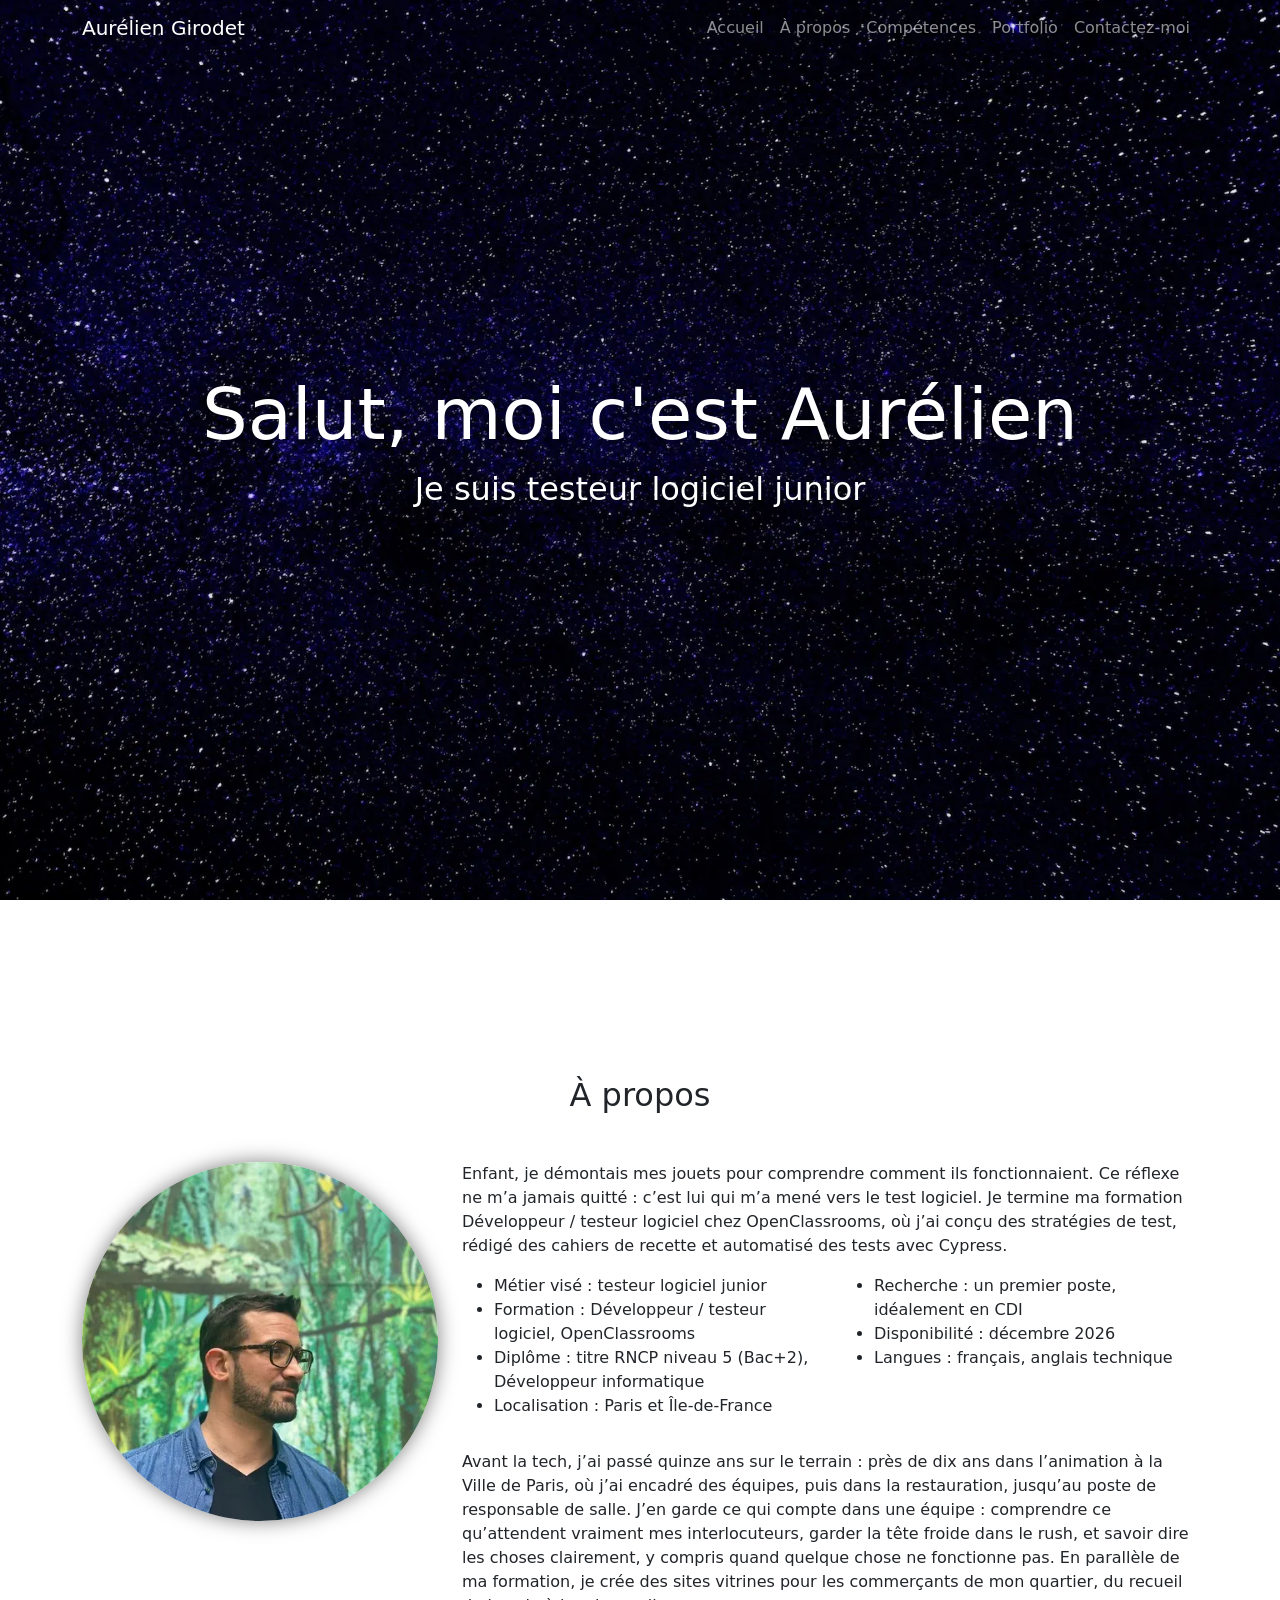
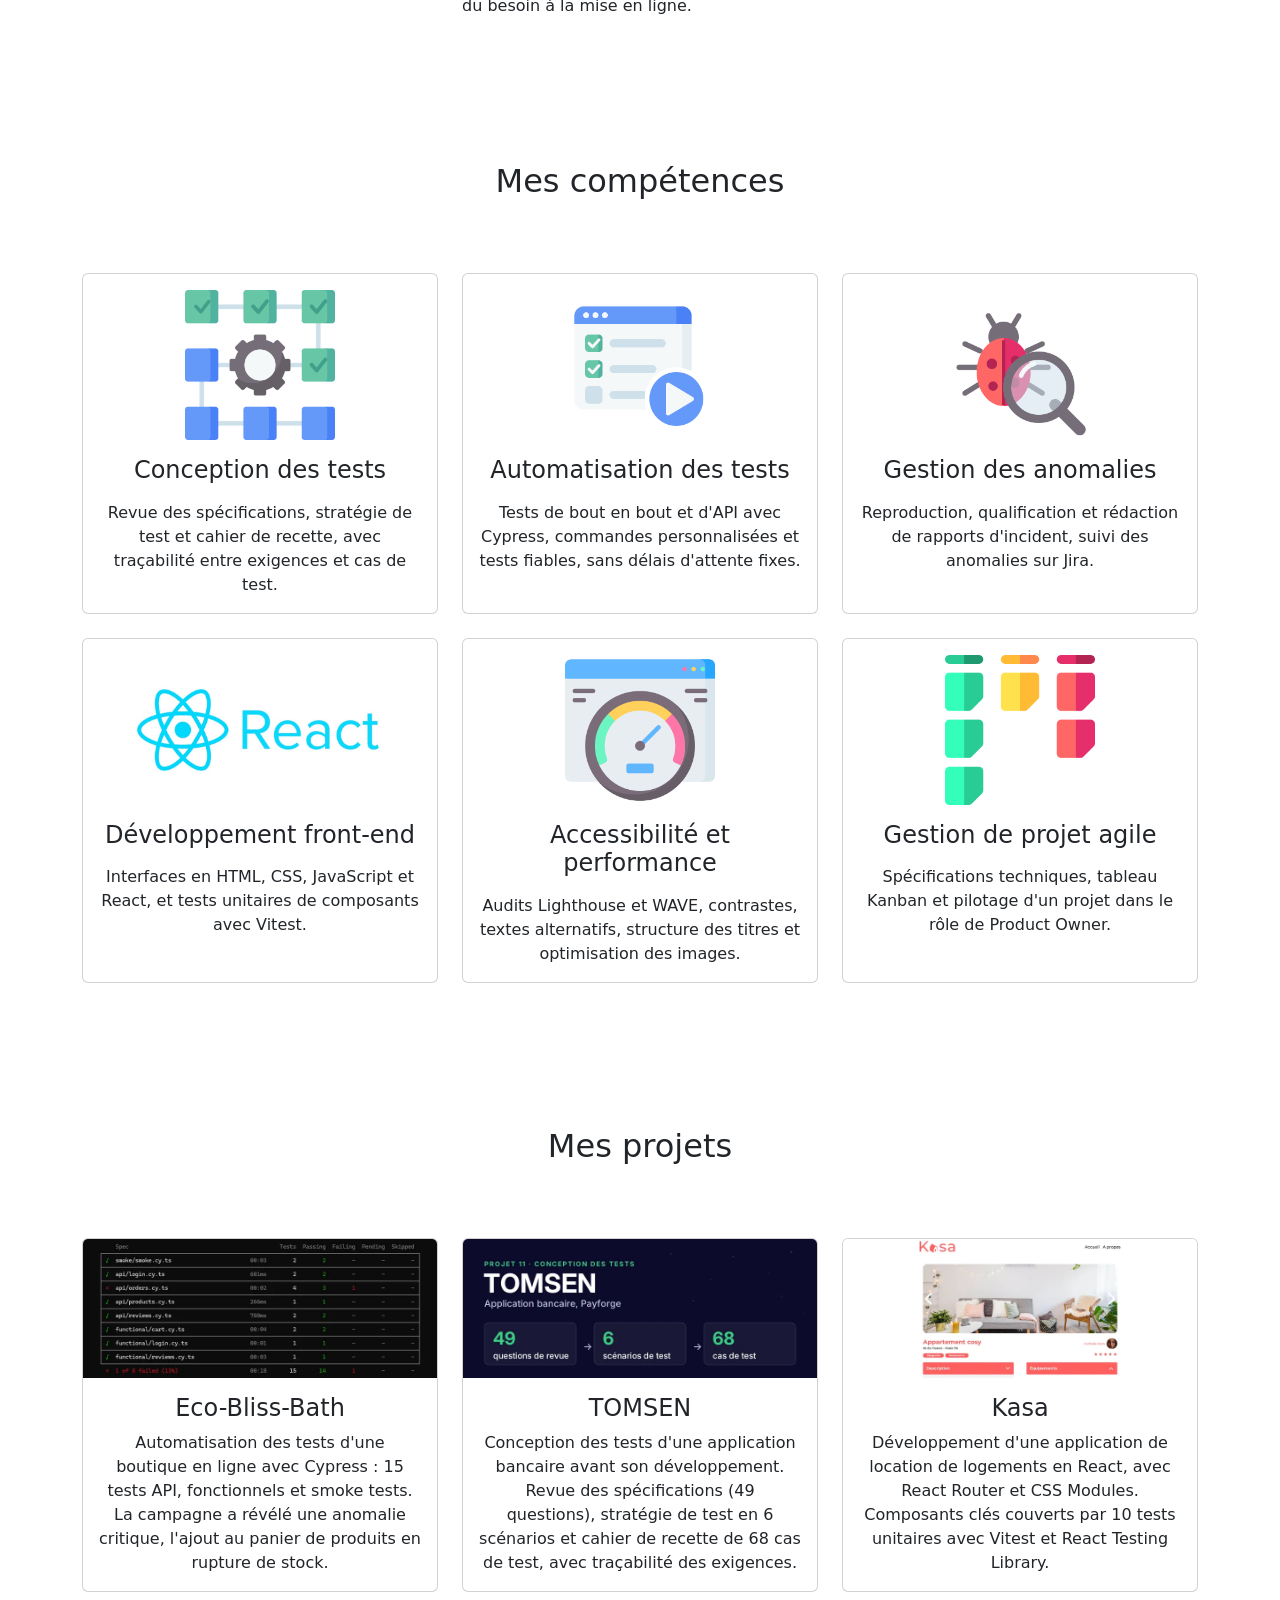
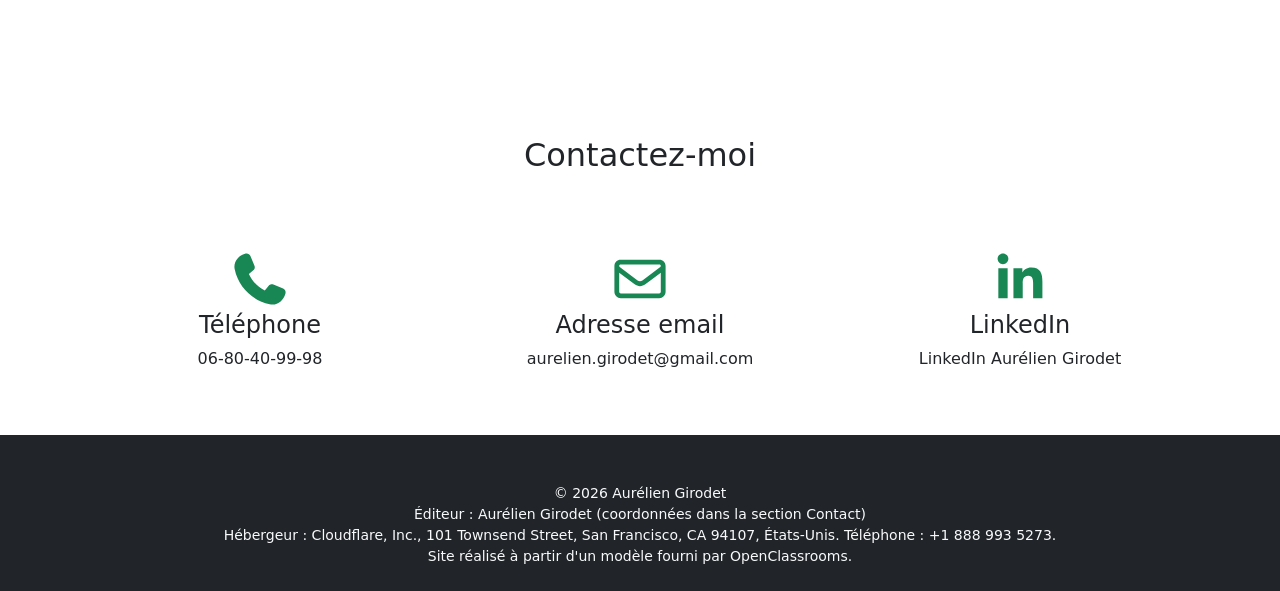
==== commit 85fa88c2: "feat: ajoute un pied de page avec les mentions légales sur toutes les pages fix(404): corrige la cla" ====
--- a/index.html
+++ b/index.html
@@ -143,7 +143,14 @@
         </section>
     </main>
 
-    
+    <footer class="bg-dark pt-4">
+        <div class="text-center text-light py-4 small">
+            <p class="m-0">© 2026 Aurélien Girodet</p>
+            <p class="m-0">Éditeur : Aurélien Girodet (coordonnées dans la section Contact)</p>
+            <p class="m-0">Hébergeur : Cloudflare, Inc., 101 Townsend Street, San Francisco, CA 94107, États-Unis. Téléphone : +1 888 993 5273.</p>
+            <p class="m-0">Site réalisé à partir d'un modèle fourni par OpenClassrooms.</p>
+        </div>
+    </footer>
 
     <!-- load javascript after loading all html content -->
     <script src="script/script.js" defer></script>
--- a/style.css
+++ b/style.css
@@ -34,6 +34,10 @@
     background: #0b0b2b url("images/image1.webp");
     background-size: cover;
     position: relative;
+}
+.bgimage-404 {
+    height: auto;
+    max-height: none;
 }
 /* text css above hero image*/
 .hero_title {
@@ -90,7 +94,7 @@
     color: inherit;
 }
 .portfolioContent:hover a,
-.portfolioContent:focus-within {
+.portfolioContent:focus-within a {
     color: #198754;
 }
 
